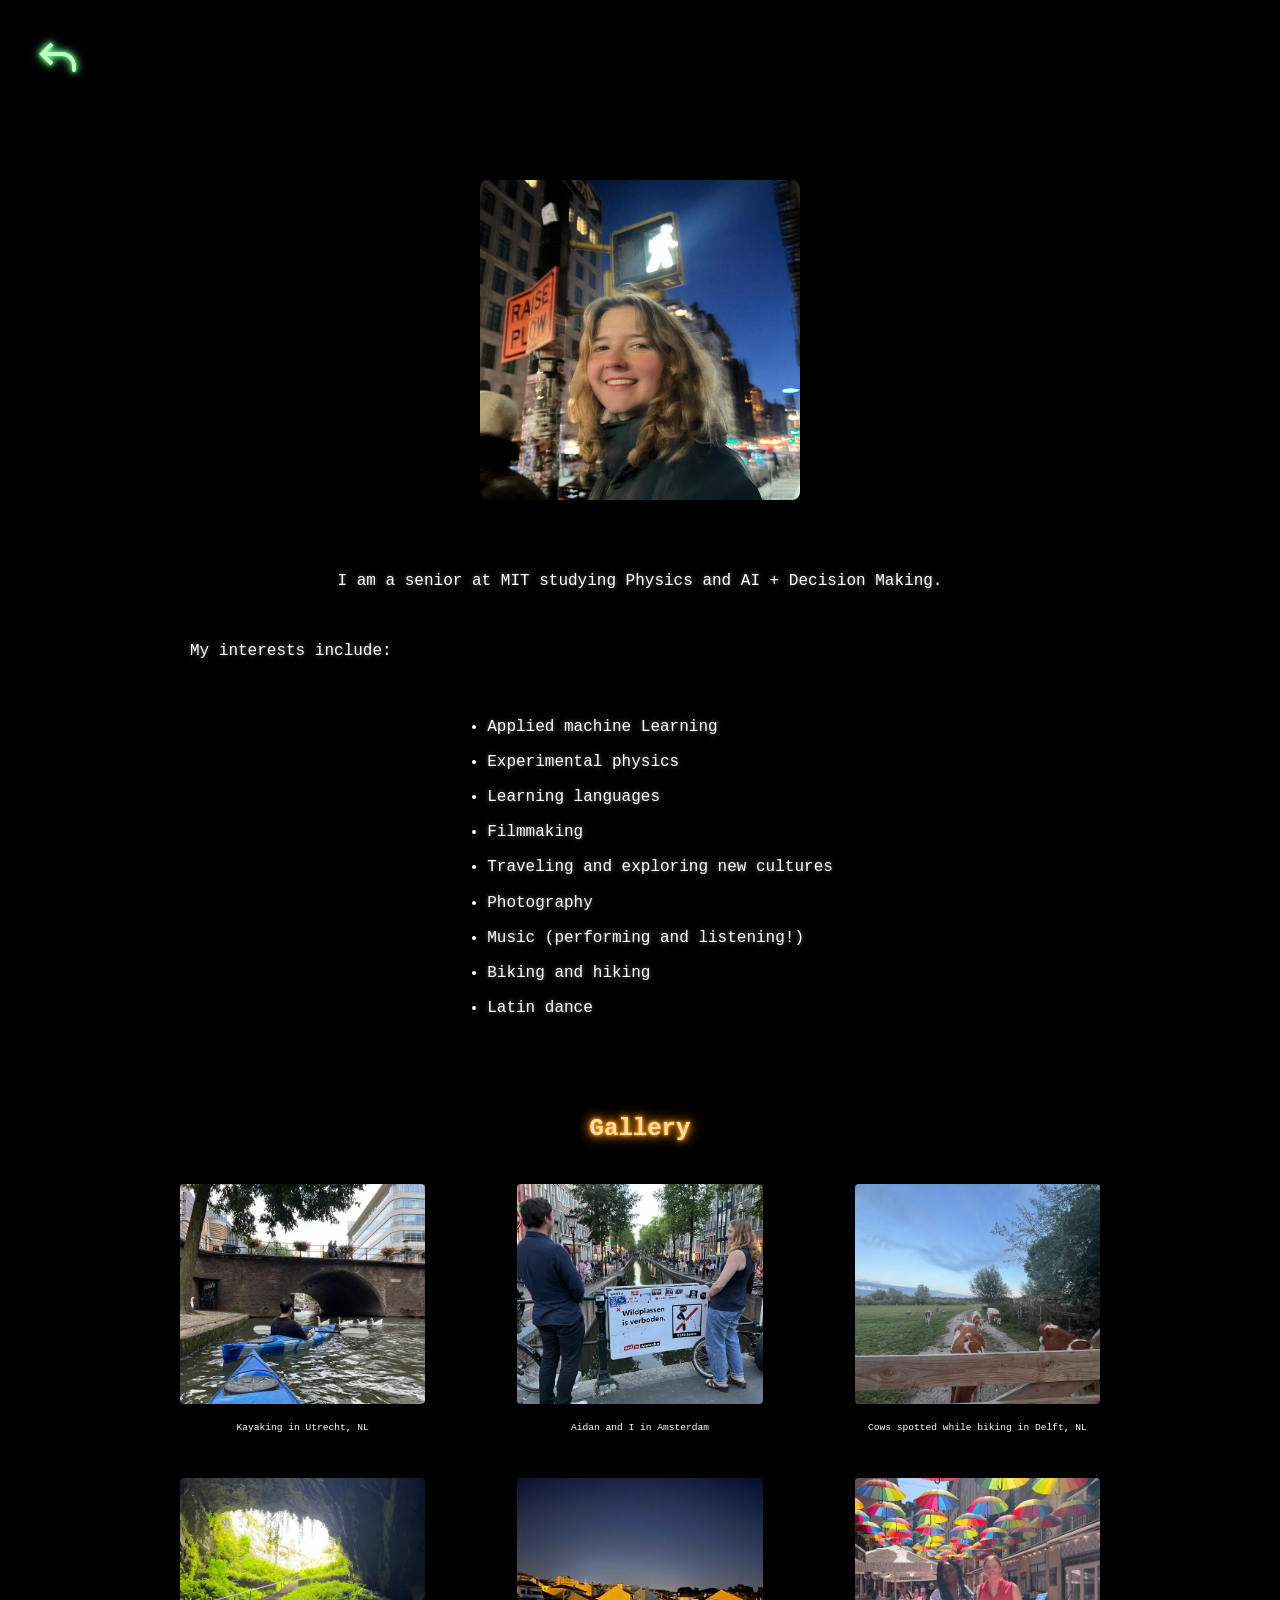
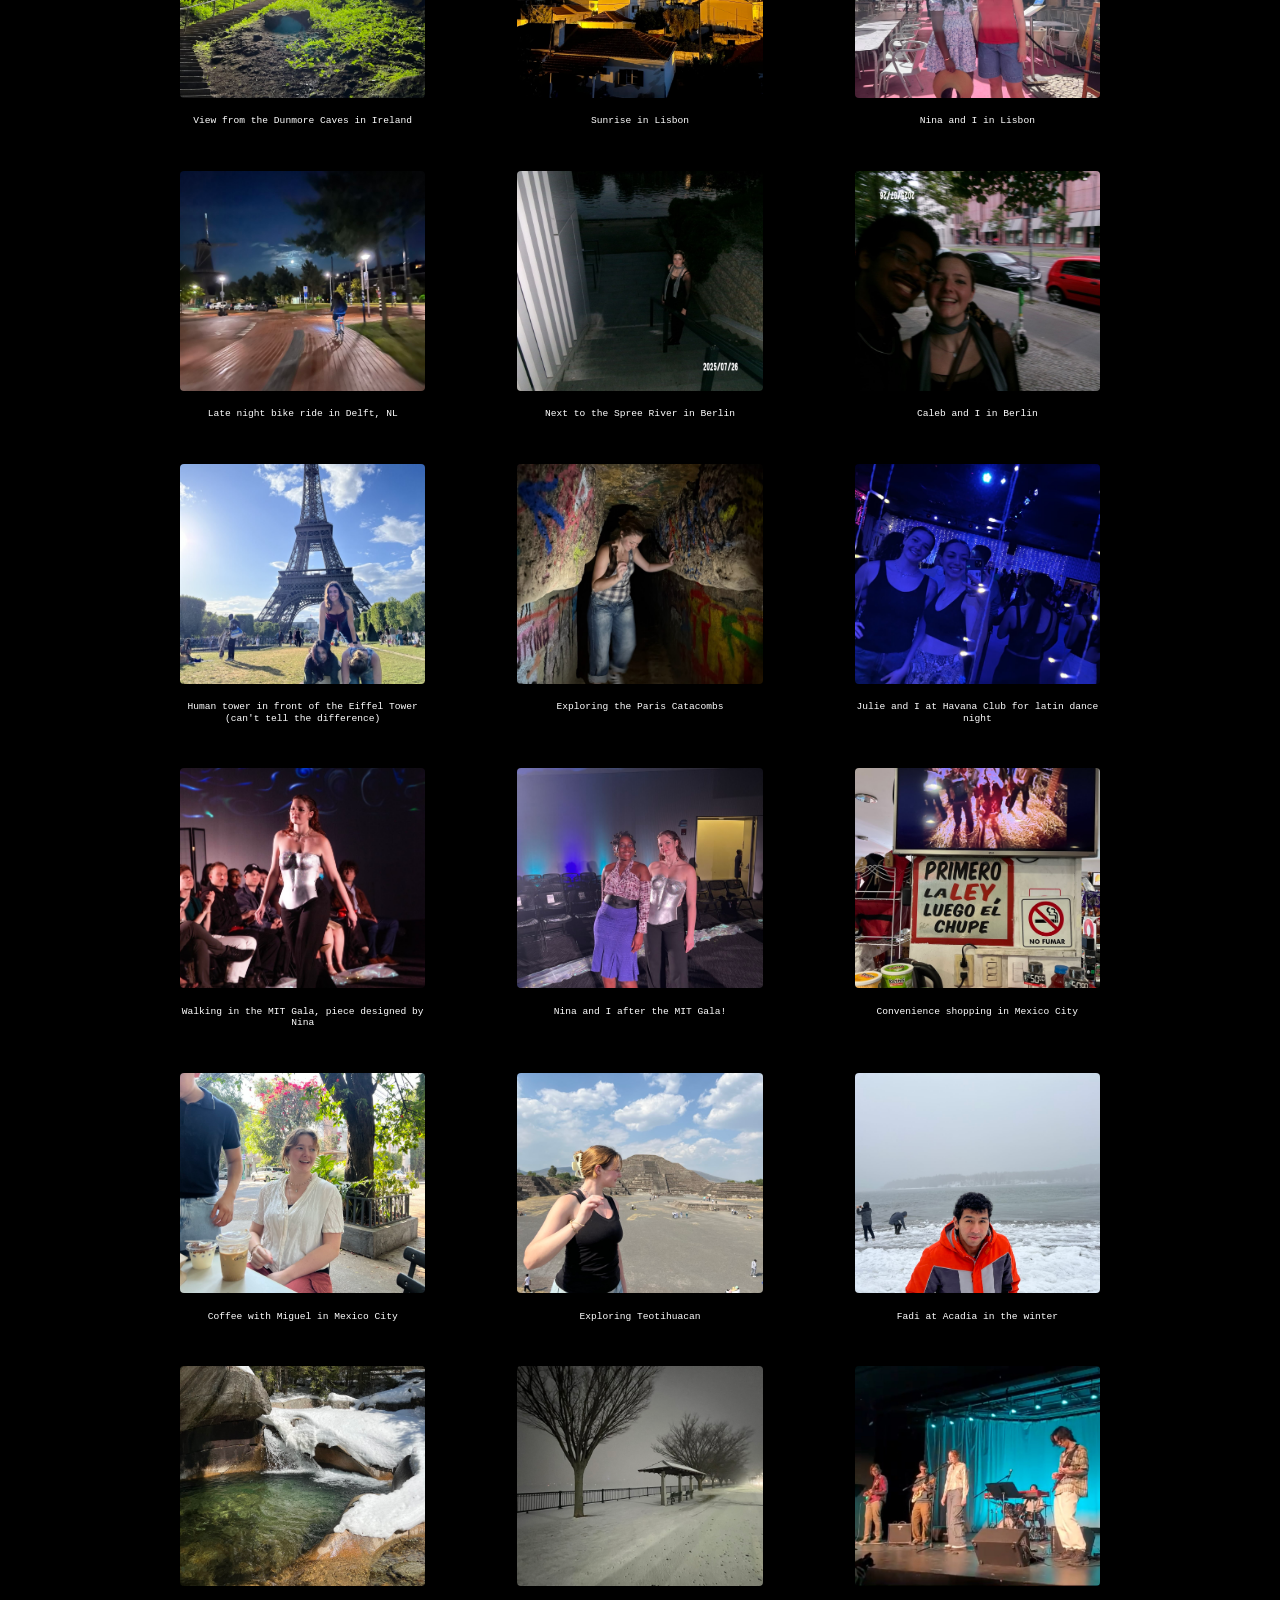
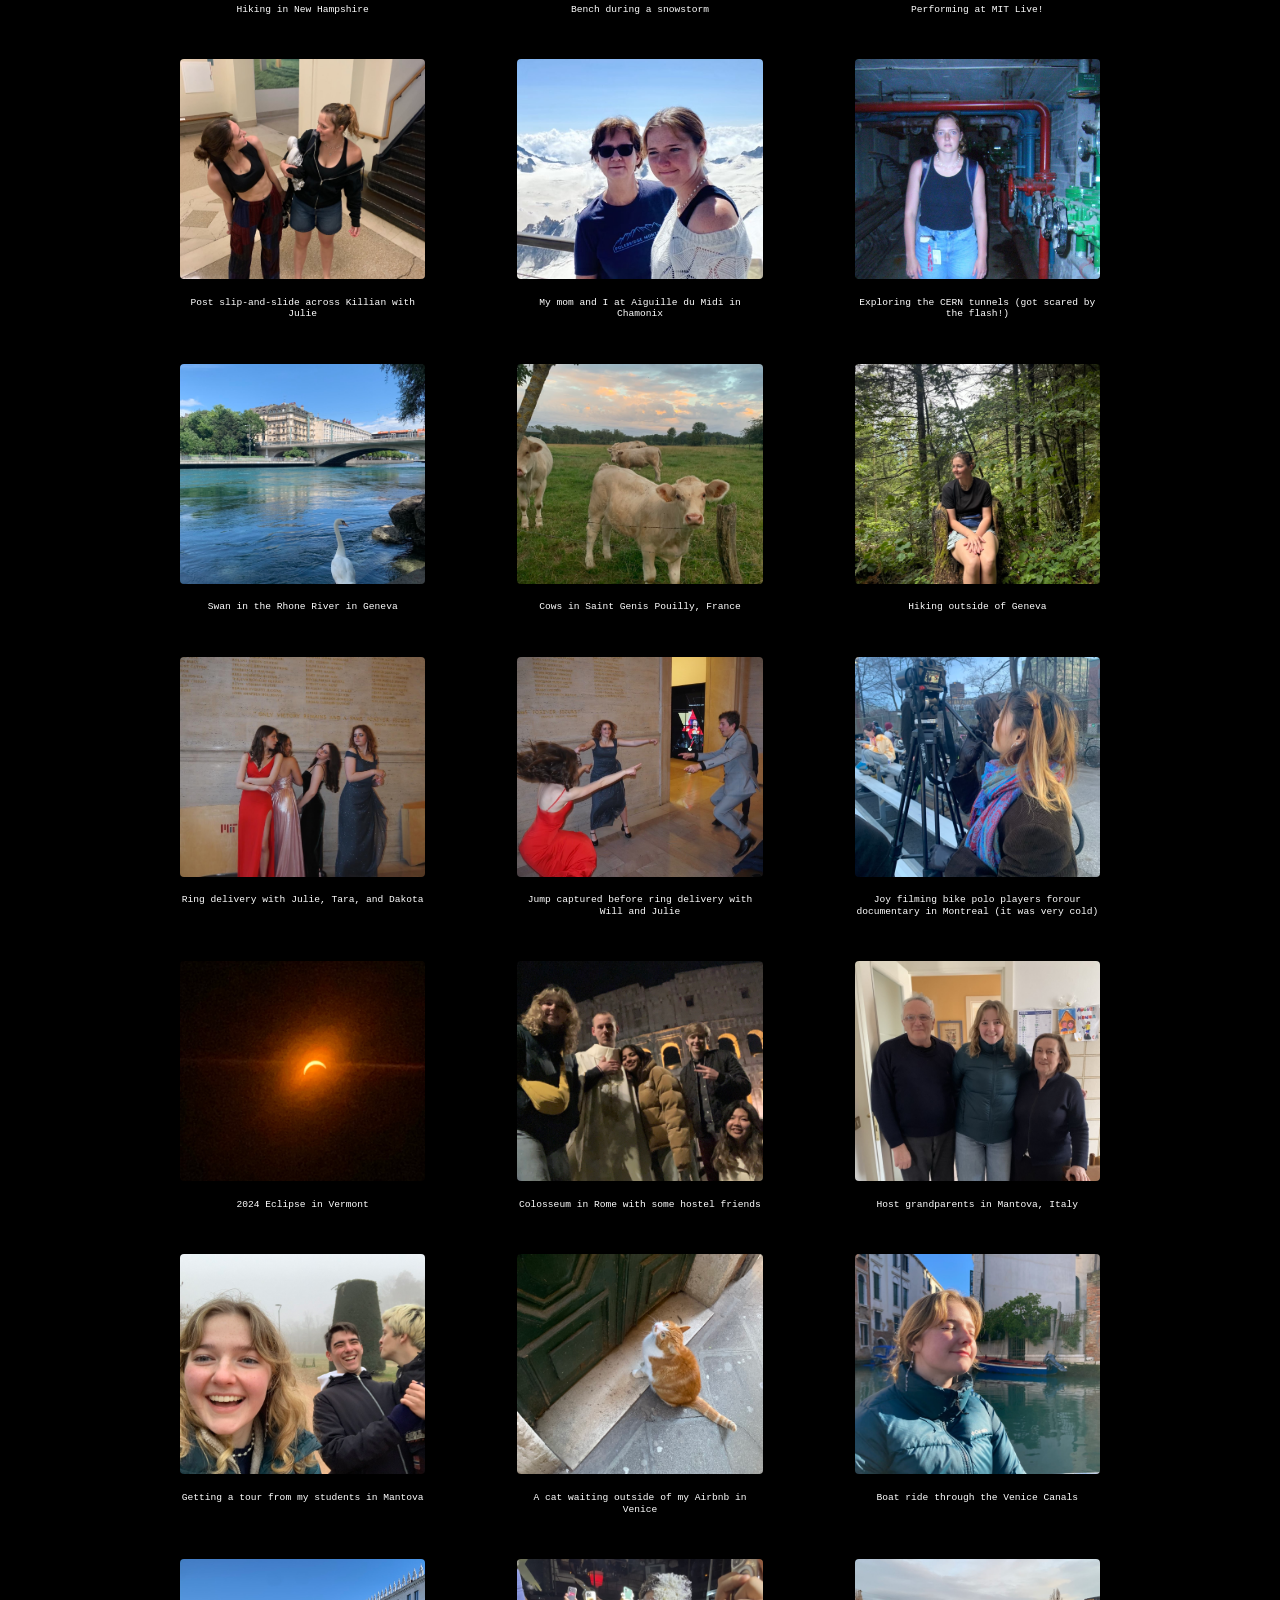
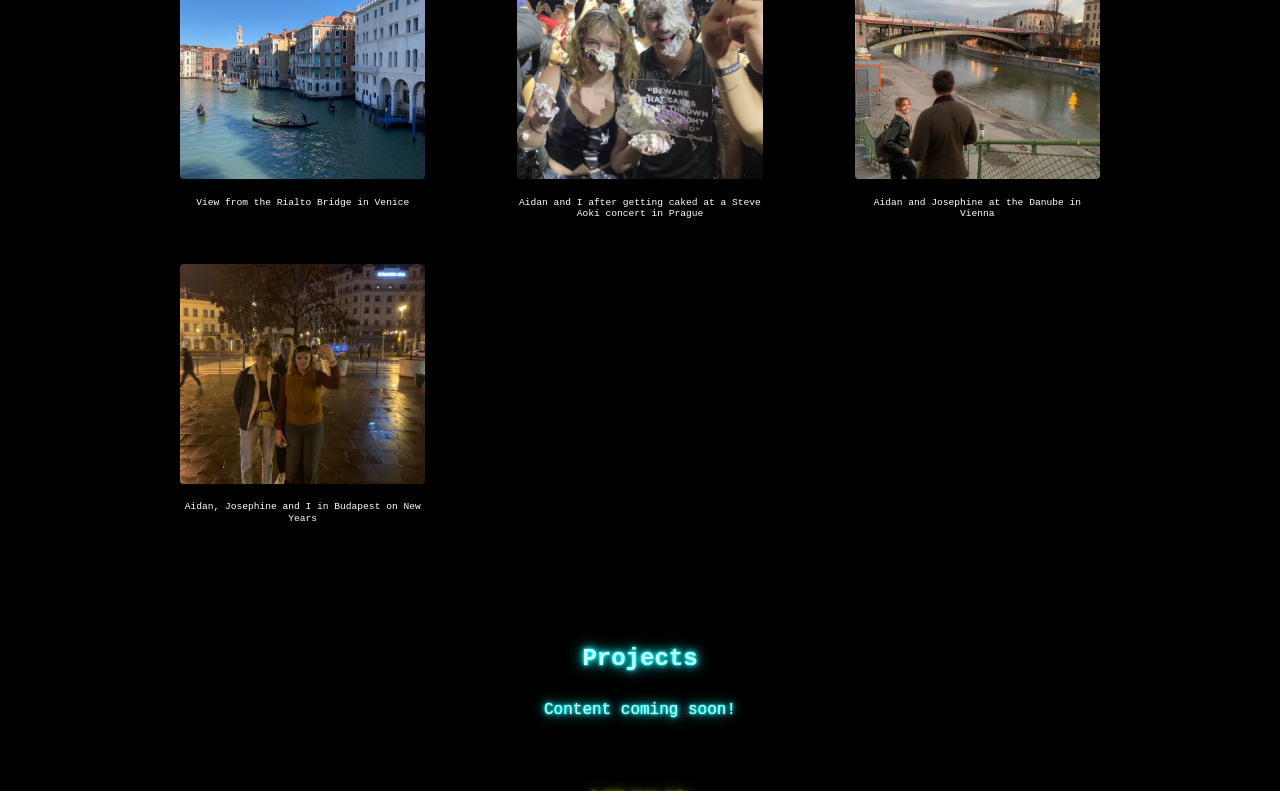
==== about.html @ 83276de2 "filled out pages" ====
<!DOCTYPE html>
<html lang="en">
<head>
  <meta charset="UTF-8" />
  <meta name="viewport" content="width=device-width, initial-scale=1.0" />
  <title>About - Fiona Daly</title>
  <link rel="stylesheet" href="style.css" />
</head>
<body class="neon-orange neon-flicker about-page" style="min-height: 100vh; margin: 0; padding: 0; overflow-x: hidden;">
  <a href="index.html" class="back-arrow" aria-label="Back to home">
    <img src="icons/backarrow.svg" alt="Back" class="contact-logo" />
  </a>
  <header style="padding-top: 20vh; display: flex; flex-direction: column; align-items: center; justify-content: center;">
    <div class="about-photo-slot" style="height: 320px; width: 320px; display: flex; align-items: center; justify-content: center;">
      <img src="images/main_photo/me_nyc.jpg" alt="Fiona Daly" style="width: 100%; height: 100%; object-fit: cover; aspect-ratio: 1 / 1; border-radius: 8px;"/>
    </div>

  </header>

  <section id="about" class="plain-white">
    <div style="display: flex; align-items: center; justify-content: center; gap: 1.5rem; margin: 0 auto; max-width: 900px;">
      <div style="flex: 1; text-align: center;">
        <p style="line-height: 2.2;">I am a senior at MIT studying Physics and AI + Decision Making. </p>
        <p style="line-height: 2.2; text-align: left; padding-top: 1.2em;">My interests include:</p>
        <ul style="list-style-type: disc; display: inline-block; text-align: left; margin: 1.5rem auto 0 auto; padding-left: 2.5em; line-height: 2.2;">
          <li>Applied machine Learning</li>
          <li>Experimental physics</li>
          <li>Learning languages</li>
          <li>Filmmaking</li>
          <li>Traveling and exploring new cultures</li>
          <li>Photography</li>
          <li>Music (performing and listening!)</li>
          <li>Biking and hiking</li>
          <li>Latin dance</li>
        </ul>
      </div>
    </div>
  </section>
  <!-- Example placeholder for gallery section -->
  <section id="gallery" class="neon-orange neon-flicker">
    <div style="text-align: center;">
      <h2>Gallery</h2>
      <div class="gallery-grid" style="margin: 0 auto 1rem auto; max-width: 1000px;">
        <figure>
          <img src="images/gallery/utrecht_kayak.jpg" alt="Kayaking in Utrecht, NL"/>
          <figcaption>Kayaking in Utrecht, NL</figcaption>
        </figure>
        <figure>
          <img src="images/gallery/aidan_amsterdam.jpg" alt="Aidan and I in Amsterdam"/>
          <figcaption>Aidan and I in Amsterdam</figcaption>
        </figure>
        <figure>
          <img src="images/gallery/delft_cows.jpg" alt="Cows spotted while biking in Delft, NL"/>
          <figcaption>Cows spotted while biking in Delft, NL</figcaption>
        </figure>
        <figure>
          <img src="images/gallery/dunmore_caves.jpg" alt="View from the Dunmore Caves in Ireland"/>
          <figcaption>View from the Dunmore Caves in Ireland</figcaption>
        </figure>
        <figure>
          <img src="images/gallery/lisbon_sunrise.jpg" alt="Sunrise in Lisbon"/>
          <figcaption>Sunrise in Lisbon</figcaption>
        </figure>
        <figure>
          <img src="images/gallery/nina_lisbon.jpg" alt="Nina and I in Lisbon"/>
          <figcaption>Nina and I in Lisbon</figcaption>
        </figure>
        <figure>
          <img src="images/gallery/max_biking.jpg" alt="Late night bike ride in Delft, NL"/>
          <figcaption>Late night bike ride in Delft, NL</figcaption>
        </figure>
        <figure>
          <img src="images/gallery/berlin_river.jpg" alt="Next to the Spree River in Berlin"/>
          <figcaption>Next to the Spree River in Berlin</figcaption>
        </figure>
        <figure>
          <img src="images/gallery/caleb_berlin.jpg" alt="Caleb and I in Berlin"/>
          <figcaption>Caleb and I in Berlin</figcaption>
        </figure>
        <figure>
          <img src="images/gallery/eiffel_tower.jpg" alt="Human tower in front of the Eiffel Tower (can't tell the difference)"/>
          <figcaption>Human tower in front of the Eiffel Tower (can't tell the difference)</figcaption>
        </figure>
        <figure>
          <img src="images/gallery/catacombs.jpg" alt="Exploring the Paris Catacombs"/>
          <figcaption>Exploring the Paris Catacombs</figcaption>
        </figure>
        <figure>
          <img src="images/gallery/havana_club.jpg" alt="Julie and I at Havana Club for latin dance night"/>
          <figcaption>Julie and I at Havana Club for latin dance night</figcaption>
        </figure>
        <figure>
          <img src="images/gallery/me_walking_mitgala.jpg" alt="Walking in the MIT Gala, piece designed by Nina"/>
          <figcaption>Walking in the MIT Gala, piece designed by Nina</figcaption>
        </figure>
        <figure>
          <img src="images/gallery/with_nina_mitgala.jpg" alt="Nina and I after the MIT Gala!"/>
          <figcaption>Nina and I after the MIT Gala!</figcaption>
        </figure>

        <figure>
          <img src="images/gallery/cdmx_store.jpg" alt="Convenience shopping in Mexico City"/>
          <figcaption>Convenience shopping in Mexico City</figcaption>
        </figure>
        <figure>
          <img src="images/gallery/cdmx_coffee.jpg" alt="Coffee with Miguel in Mexico City"/>
          <figcaption>Coffee with Miguel in Mexico City</figcaption>
        </figure>
        <figure>
          <img src="images/gallery/teotihuacan.jpg" alt="Exploring Teotihuacan"/>
          <figcaption>Exploring Teotihuacan</figcaption>
        </figure>
        <figure>
          <img src="images/gallery/fadi_maine.jpg" alt="Fadi at Acadia in the winter"/>
          <figcaption>Fadi at Acadia in the winter</figcaption>
        </figure>
        <figure>
          <img src="images/gallery/nh_hike.jpg" alt="Hiking in New Hampshire"/>
          <figcaption>Hiking in New Hampshire</figcaption>
        </figure>
        <figure>
          <img src="images/gallery/snowy_bench.jpg" alt="Bench during a snowstorm"/>
          <figcaption>Bench during a snowstorm</figcaption>
        </figure>
        <figure>
          <img src="images/gallery/mit_live.jpg" alt="Performing at MIT Live!"/>
          <figcaption>Performing at MIT Live!</figcaption>
        </figure>
        <figure>
          <img src="images/gallery/slip_slide_killian.jpg" alt="Post slip-and-slide across Killian with Julie"/>
          <figcaption>Post slip-and-slide across Killian with Julie</figcaption>
        </figure>
        <figure>
          <img src="images/gallery/aiguille_du_midi_chamonix.jpg" alt="My mom and I at Aiguille du Midi in Chamonix"/>
          <figcaption>My mom and I at Aiguille du Midi in Chamonix</figcaption>
        </figure>
        <figure>
          <img src="images/gallery/cern_tunnels.jpg" alt="Exploring the CERN tunnels"/>
          <figcaption>Exploring the CERN tunnels (got scared by the flash!)</figcaption>
        </figure>
        <figure>
          <img src="images/gallery/rhone_swan.jpg" alt="Swan in the Rhone River in Geneva"/>
          <figcaption>Swan in the Rhone River in Geneva</figcaption>
        </figure>
        <figure>
          <img src="images/gallery/sgp_cows.jpg" alt="Cows in Saint Genis Pouilly, France"/>
          <figcaption>Cows in Saint Genis Pouilly, France</figcaption>
        </figure>
        <figure>
          <img src="images/gallery/hike_geneva.jpg" alt="Hiking outside of Geneva"/>
          <figcaption>Hiking outside of Geneva</figcaption>
        </figure>
        <figure>
          <img src="images/gallery/ring_deliv_girls.jpg" alt="Ring delivery with Julie, Tara, and Dakota"/>
          <figcaption>Ring delivery with Julie, Tara, and Dakota</figcaption>
        </figure>
        <figure>
          <img src="images/gallery/ring_deliv_jump.jpg" alt="Jump captured before ring delivery with Will and Julie"/>
          <figcaption>Jump captured before ring delivery with Will and Julie</figcaption>
        </figure>
        <figure>
          <img src="images/gallery/joy_montreal.jpg" alt="Joy filming bike polo players forour documentary in Montreal (it was very cold)"/>
          <figcaption>Joy filming bike polo players forour documentary in Montreal (it was very cold)</figcaption>
        </figure>
        <figure>
          <img src="images/gallery/eclipse_vermont.jpg" alt="2024 Eclipse in Vermont"/>
          <figcaption>2024 Eclipse in Vermont</figcaption>
        </figure>
        <figure>
          <img src="images/gallery/colosseum.jpg" alt="Colosseum in Rome with some hostel friends"/>
          <figcaption>Colosseum in Rome with some hostel friends</figcaption>
        </figure>
        <figure>
          <img src="images/gallery/italy_host_gp.jpg" alt="Host grandparents in Mantova, Italy"/>
          <figcaption>Host grandparents in Mantova, Italy</figcaption>
        </figure>
        <figure>
          <img src="images/gallery/italy_students.jpg" alt="Getting a city tour from students in Mantova, Italy"/>
          <figcaption>Getting a tour from my students in Mantova</figcaption>
        </figure>
        <figure>
          <img src="images/gallery/cat_venice.jpg" alt="A cat waiting outside of my Airbnb in Venice"/>
          <figcaption>A cat waiting outside of my Airbnb in Venice</figcaption>
        </figure>
        <figure>
          <img src="images/gallery/venice_boat.jpg" alt="Boat ride through the Venice Canals"/>
          <figcaption>Boat ride through the Venice Canals</figcaption>
        </figure>
        <figure>
          <img src="images/gallery/venice_river.jpg" alt="View from the Rialto Bridge in Venice"/>
          <figcaption>View from the Rialto Bridge in Venice</figcaption>
        </figure>
        <figure>
          <img src="images/gallery/steve_aioki.jpg" alt="Aidan and I after getting caked at a Steve Aoki concert in Prague"/>
          <figcaption>Aidan and I after getting caked at a Steve Aoki concert in Prague</figcaption>
        </figure>
        <figure>
          <img src="images/gallery/vienna_river.jpg" alt="Aidan and Josephine at the Danube in Vienna"/>
          <figcaption>Aidan and Josephine at the Danube in Vienna</figcaption>
        </figure>
        <figure>
          <img src="images/gallery/budapest.jpg" alt="Aidan, Josephine and I in Budapest on New Years"/>
          <figcaption>Aidan, Josephine and I in Budapest on New Years</figcaption>
        </figure>
      </div>
    </div>
  </section>

  <!-- Example placeholder for projects section -->
  <section id="projects" class="neon-cyan neon-flicker">
    <div style="text-align: center;">
      <h2>Projects</h2>
      <p>Content coming soon!</p>
    </div>
  </section>

  <footer class="neon-yellow neon-flicker">
    <p>&copy; 2025 Fiona Daly</p>
  </footer>
</body>
</html>
---- style.css ----
@font-face {
  font-family: 'Press Start 2P';
  src: url('fonts/PressStart2P-Regular.ttf') format('truetype');
  font-weight: normal;
  font-style: normal;
}

body {
  font-family: 'Press Start 2P', monospace;
  line-height: 1.6;
  margin: 20%;
  padding: 0;
  background: #000000;
  color: #333;
}

/* Prevent scrolling above initial view on about page */
body.about-page {
  overflow-y: auto;
  scroll-behavior: smooth;
}

body.about-page::-webkit-scrollbar {
  width: 8px;
}

body.about-page::-webkit-scrollbar-track {
  background: #000;
}

body.about-page::-webkit-scrollbar-thumb {
  background: #0ff;
  border-radius: 4px;
}

/* Base neon effect, default cyan */
.neon {
  font-family: 'Press Start 2P', monospace;
  color: #0ff;
  text-shadow:
    0 0 1px #0ff,
    0 0 2px #0ff,
    0 0 4px #0ff,
    0 0 8px #0ff,
    0 0 16px #0ff;
}

/* Neon color variants */
.neon-cyan {
  font-family: 'Press Start 2P', monospace;
  color: rgb(208, 249, 249);
  text-shadow:
    0 0 1px #0ff,
    0 0 2px #0ff,
    0 0 4px #0ff,
    0 0 8px #0ff,
    0 0 16px #0ff;
}

.neon-pink {
  font-family: 'Press Start 2P', monospace;
  color: #f9caf3;
  text-shadow:
    0 0 1px #ff00de,
    0 0 2px #ff00de,
    0 0 4px #ff00de,
    0 0 8px #ff00de,
    0 0 16px #ff00de;
}

.neon-green {
  font-family: 'Press Start 2P', monospace;
  color: #ddf5d9;
  text-shadow:
    0 0 1px #39ff14,
    0 0 2px #39ff14,
    0 0 4px #39ff14,
    0 0 8px #39ff14,
    0 0 16px #39ff14;
}

.neon-yellow {
  font-family: 'Press Start 2P', monospace;
  color: #f8f6b9;
  text-shadow:
    0 0 1px #fff700,
    0 0 2px #fff700,
    0 0 4px #fff700,
    0 0 8px #fff700,
    0 0 16px #fff700;
}

.neon-orange {
  font-family: 'Press Start 2P', monospace;
  color: #fbddb0;
  text-shadow:
    0 0 1px #ff9900,
    0 0 2px #ff9900,
    0 0 4px #ff9900,
    0 0 8px #ff9900,
    0 0 16px #ff9900;
}

/* Flicker keyframes for cyan (default) */
@keyframes flicker-cyan {
  0%, 19%, 21%, 23%, 25%, 54%, 56%, 100% {
    text-shadow: 0 0 1px #0ff, 0 0 2px #0ff, 0 0 4px #0ff, 0 0 8px #0ff, 0 0 16px #0ff;
  }
  20%, 24%, 55% {
    text-shadow: none;
  }
}

/* Flicker keyframes for pink */
@keyframes flicker-pink {
  0%, 19%, 21%, 23%, 25%, 54%, 56%, 100% {
    text-shadow: 0 0 1px #ff00de, 0 0 2px #ff00de, 0 0 4px #ff00de, 0 0 8px #ff00de, 0 0 16px #ff00de;
  }
  20%, 24%, 55% {
    text-shadow: none;
  }
}

/* Flicker keyframes for green */
@keyframes flicker-green {
  0%, 19%, 21%, 23%, 25%, 54%, 56%, 100% {
    text-shadow: 0 0 1px #39ff14, 0 0 2px #39ff14, 0 0 4px #39ff14, 0 0 8px #39ff14, 0 0 16px #39ff14;
  }
  20%, 24%, 55% {
    text-shadow: none;
  }
}

/* Flicker keyframes for yellow */
@keyframes flicker-yellow {
  0%, 19%, 21%, 23%, 25%, 54%, 56%, 100% {
    text-shadow: 0 0 1px #fff700, 0 0 2px #fff700, 0 0 4px #fff700, 0 0 8px #fff700, 0 0 16px #fff700;
  }
  20%, 24%, 55% {
    text-shadow: none;
  }
}

/* Flicker keyframes for orange */
@keyframes flicker-orange {
  0%, 19%, 21%, 23%, 25%, 54%, 56%, 100% {
    text-shadow: 0 0 1px #ff9900, 0 0 2px #ff9900, 0 0 4px #ff9900, 0 0 8px #ff9900, 0 0 16px #ff9900;
  }
  20%, 24%, 55% {
    text-shadow: none;
  }
}

/* Neon flicker effect for all neon color variants */
.neon-flicker {
  /* This will be overridden by more specific selectors below if present */
  animation: flicker-cyan 10s infinite;
}
.neon-cyan.neon-flicker {
  animation: flicker-cyan 10s infinite;
}
.neon-pink.neon-flicker {
  animation: flicker-pink 15s infinite;
}
.neon-green.neon-flicker {
  animation: flicker-green 9s infinite;
}
.neon-yellow.neon-flicker {
  animation: flicker-yellow 16s infinite;
}
.neon-orange.neon-flicker {
  animation: flicker-orange 10s infinite;
}

header {
  font-family: 'Press Start 2P', cursive;
  background: #000000;
  /* color: rgba(3, 241, 253, 0.989); */
  padding: 1rem;
  text-align: center;
}

header nav a {
  font-family: 'Press Start 2P', cursive;
  /* color: #ff9900; */
  margin: 0 10px;
  text-decoration: none;
}

section {
  font-family: 'Press Start 2P', cursive;
  padding: 2rem;
}

footer {
  font-family: 'Press Start 2P', cursive;
  background: black;
  padding: 1rem;
  text-align: center;
}

/* Icon styling */
.icon {
  width: 20px;
  height: 20px;
  margin-right: 8px;
  vertical-align: middle;
  filter: drop-shadow(0 0 2px currentColor);
}

.icon-large {
  width: 32px;
  height: 32px;
  margin-right: 12px;
}

/* Navigation with icons */
nav a {
  display: inline-flex;
  align-items: center;
  transition: all 0.3s ease;
}

nav a:hover {
  transform: scale(1.1);
}

/* Contact section icons */
.contact-item {
  display: flex;
  align-items: center;
  margin-bottom: 1rem;
}

.contact-item .icon {
  margin-right: 12px;
}

/* Reduce spacing above the contact icons */
#contact {
  padding-top: 0.5rem;
}

/* Contact logos layout */
.contact-logos {
  display: flex;
  justify-content: center;
  align-items: center;
  gap: 1rem;
  padding: 0.5rem;
}


.contact-logo-link {
  display: inline-block;
  text-decoration: none;
  transition: all 0.3s ease;
}
/*/ Set a variable for the contact logo haze color */
:root {
  --contact-logo-haze: #67fe94;
}

.contact-logo {
  width: 64px;
  height: 64px;
  transition: all 0.3s ease;
  /* Directly colorize black icons to neon-orange (#fbddb0) and add subtle haze */
  filter: brightness(0) saturate(100%) invert(89%) sepia(12%) saturate(750%) hue-rotate(67deg) brightness(102%) contrast(101%) drop-shadow(0 0 2px #67fe94) drop-shadow(0 0 4px #67fe94);
  /* The above filter uses invert/sepia/saturate to approximate #fbddb0 without hue-rotate */
  image-rendering: pixelated;
  image-rendering: -moz-crisp-edges;
  image-rendering: crisp-edges;
  animation: flicker-orange 10s infinite;
}

/* Alternative approach using background-color and mask */
.contact-logo-alt {
  width: 64px;
  height: 64px;
  background-color: var(--contact-logo-color);
  mask: url('icons/mail.svg') no-repeat center;
  -webkit-mask: url('icons/mail.svg') no-repeat center;
  mask-size: contain;
  -webkit-mask-size: contain;
  animation: flicker-orange 10s infinite;
}

.contact-logo-link:hover .contact-logo {
  transform: scale(1.1);
  filter: brightness(0) saturate(100%) invert(89%) sepia(15%) saturate(1234%) hue-rotate(67deg) brightness(101%) contrast(101%) drop-shadow(0 0 3px #67fe94) drop-shadow(0 0 6px #67fe94);
}

/* Back arrow positioning */
.back-arrow {
  position: fixed;
  top: 34px;
  left: 34px;
  z-index: 1000;
}

.back-arrow .contact-logo {
  width: 48px;
  height: 48px;
}

/* Footer text styling */
footer p {
  font-size: 0.6rem;
  margin: 0;
}

/* JavaScript will handle the image switching on hover */

/* Hero record icon */
.record-hero {
  display: block;
  width: 180px;
  height: 180px;
  margin: 1rem auto 0 auto;
  filter: brightness(0) saturate(100%) invert(89%) sepia(12%) saturate(750%) hue-rotate(67deg) brightness(102%) contrast(101%) drop-shadow(0 0 2px #ff9900) drop-shadow(0 0 4px #ff9900);
  image-rendering: pixelated;
  image-rendering: -moz-crisp-edges;
  image-rendering: crisp-edges;
  animation: flicker-orange 10s infinite;
  /* Mask image for compatibility: add standard and -webkit- */
  mask-image: url('icons/record.svg');
  mask-repeat: no-repeat;
  mask-size: cover;
  -webkit-mask-image: url('icons/record.svg');
  -webkit-mask-repeat: no-repeat;
  -webkit-mask-size: cover;
}

/* Gallery grid */
.gallery-grid {
  display: grid;
  grid-template-columns: repeat(3, 1fr);
  gap: 12px;
  align-items: start;
}

.gallery-grid img {
  width: 100%;
  height: 220px;
  object-fit: cover;
  border-radius: 4px;
}

.gallery-grid figcaption {
  font-family: 'Press Start 2P', monospace;
  font-size: 0.6rem;
  color: white;
  text-align: center;
  margin-top: 0.5rem;
  line-height: 1.2;
  text-shadow: none;
  animation: none;
}

/* Spotify playlist styling */
.playlist-container {
  padding: 1rem;
}

.playlist-item {
  background: rgba(0, 0, 0, 0.3);
  border: none;
  border-radius: 12px;
  padding: 1rem;
  backdrop-filter: blur(10px);
  transition: all 0.3s ease;
}

.playlist-item h3 {
  color: white;
  text-shadow: none;
  margin-bottom: 1rem;
}

/* Custom styling for Spotify iframes */
.playlist-item iframe {
  border: none;
  box-shadow: none;
}

/* COLOR SCHEME OPTIONS - Choose one by adding the class to the playlist-item divs */

/* Option 1: Neon Cyan Theme */
.playlist-item.cyan-theme {
  background: rgba(0, 255, 255, 0.1);
  border: 1px solid rgba(0, 255, 255, 0.3);
}

.playlist-item.cyan-theme h3 {
  color: #0ff;
  text-shadow: 0 0 5px #0ff;
}

/* Option 2: Neon Pink Theme */
.playlist-item.pink-theme {
  background: rgba(255, 0, 222, 0.1);
  border: 1px solid rgba(255, 0, 222, 0.3);
}

.playlist-item.pink-theme h3 {
  color: #ff00de;
  text-shadow: 0 0 5px #ff00de;
}

/* Option 3: Neon Green Theme */
.playlist-item.green-theme {
  background: rgba(57, 255, 20, 0.1);
  border: 1px solid rgba(57, 255, 20, 0.3);
}

.playlist-item.green-theme h3 {
  color: #39ff14;
  text-shadow: 0 0 5px #39ff14;
}

/* Option 4: Neon Orange Theme */
.playlist-item.orange-theme {
  background: rgba(255, 153, 0, 0.1);
  border: 1px solid rgba(255, 153, 0, 0.3);
}

.playlist-item.orange-theme h3 {
  color: #ff9900;
  text-shadow: 0 0 5px #ff9900;
}

/* Option 5: Neon Yellow Theme */
.playlist-item.yellow-theme {
  background: rgba(255, 247, 0, 0.1);
  border: 1px solid rgba(255, 247, 0, 0.3);
}

.playlist-item.yellow-theme h3 {
  color: #fff700;
  text-shadow: 0 0 5px #fff700;
}

/* Option 6: Purple Theme */
.playlist-item.purple-theme {
  background: rgba(138, 43, 226, 0.1);
  border: 1px solid rgba(138, 43, 226, 0.3);
}

.playlist-item.purple-theme h3 {
  color: #8a2be2;
  text-shadow: 0 0 5px #8a2be2;
}

/* Option 7: Red Theme */
.playlist-item.red-theme {
  background: rgba(255, 0, 0, 0.1);
  border: 1px solid rgba(255, 0, 0, 0.3);
}

.playlist-item.red-theme h3 {
  color: #ff0000;
  text-shadow: 0 0 5px #ff0000;
}

/* Plain white text class with subtle neon glow */
.plain-white {
  font-family: 'Press Start 2P', monospace;
  color: white;
  text-shadow: 0 0 5px rgba(255, 255, 255, 0.3), 0 0 4px rgba(255, 255, 255, 0.2);
  animation: none;
}

/* Responsive grid for playlists */
@media (max-width: 768px) {
  .playlist-container {
    grid-template-columns: 1fr;
    gap: 2rem;
  }
}

@media (min-width: 769px) and (max-width: 1024px) {
  .playlist-container {
    grid-template-columns: repeat(2, 1fr);
    gap: 2.5rem;
  }
}
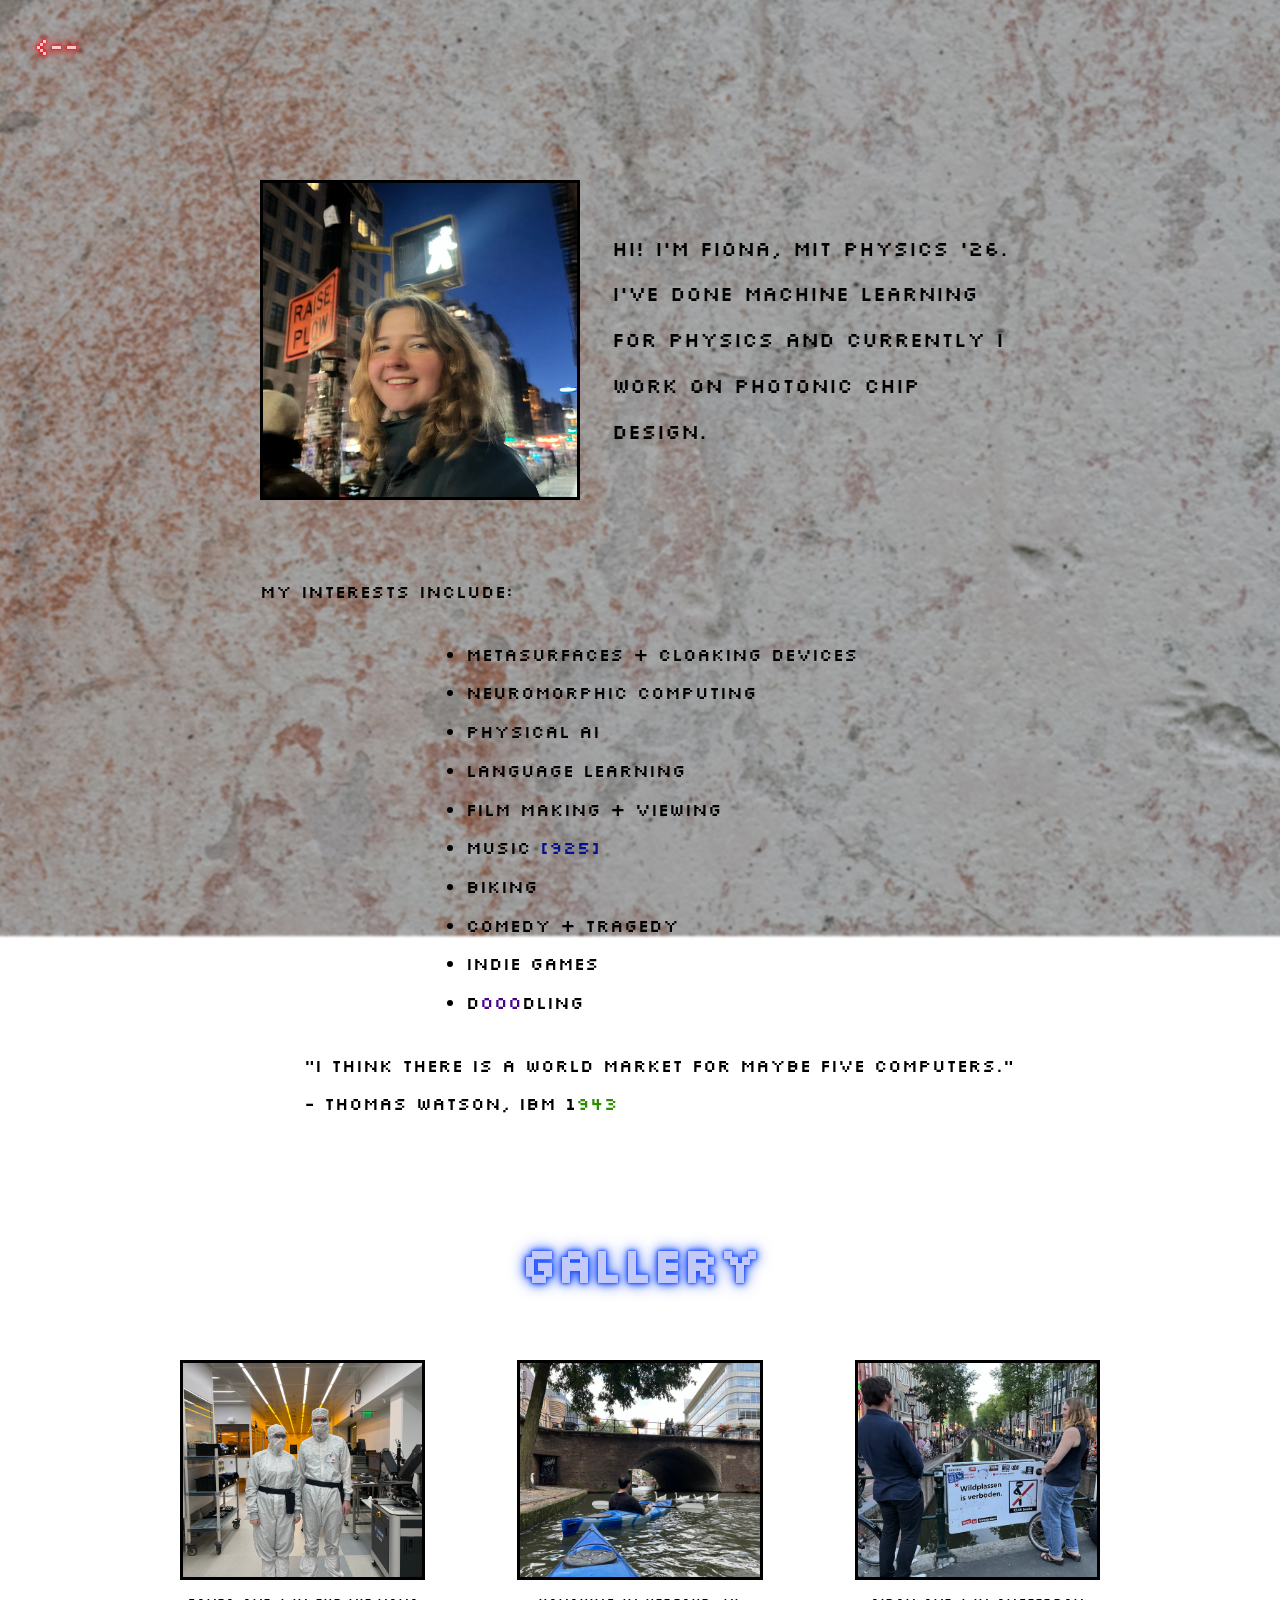
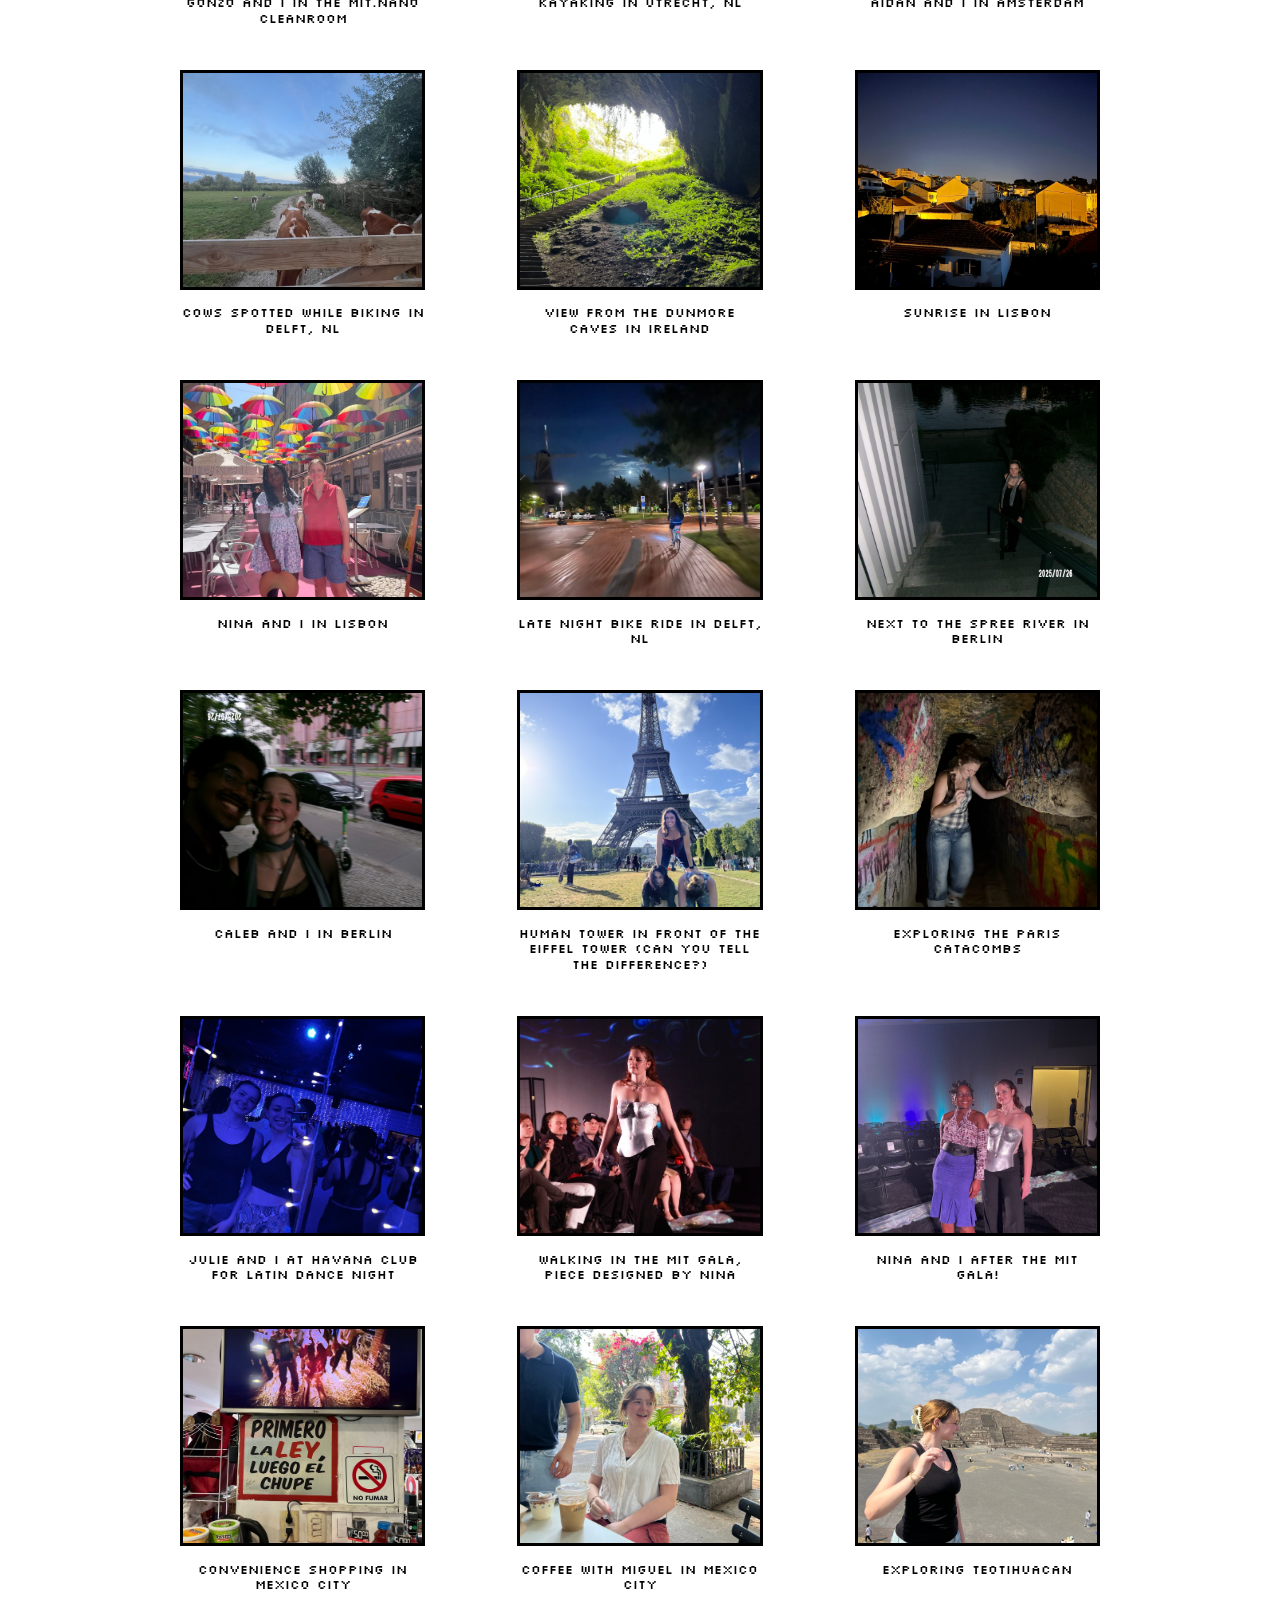
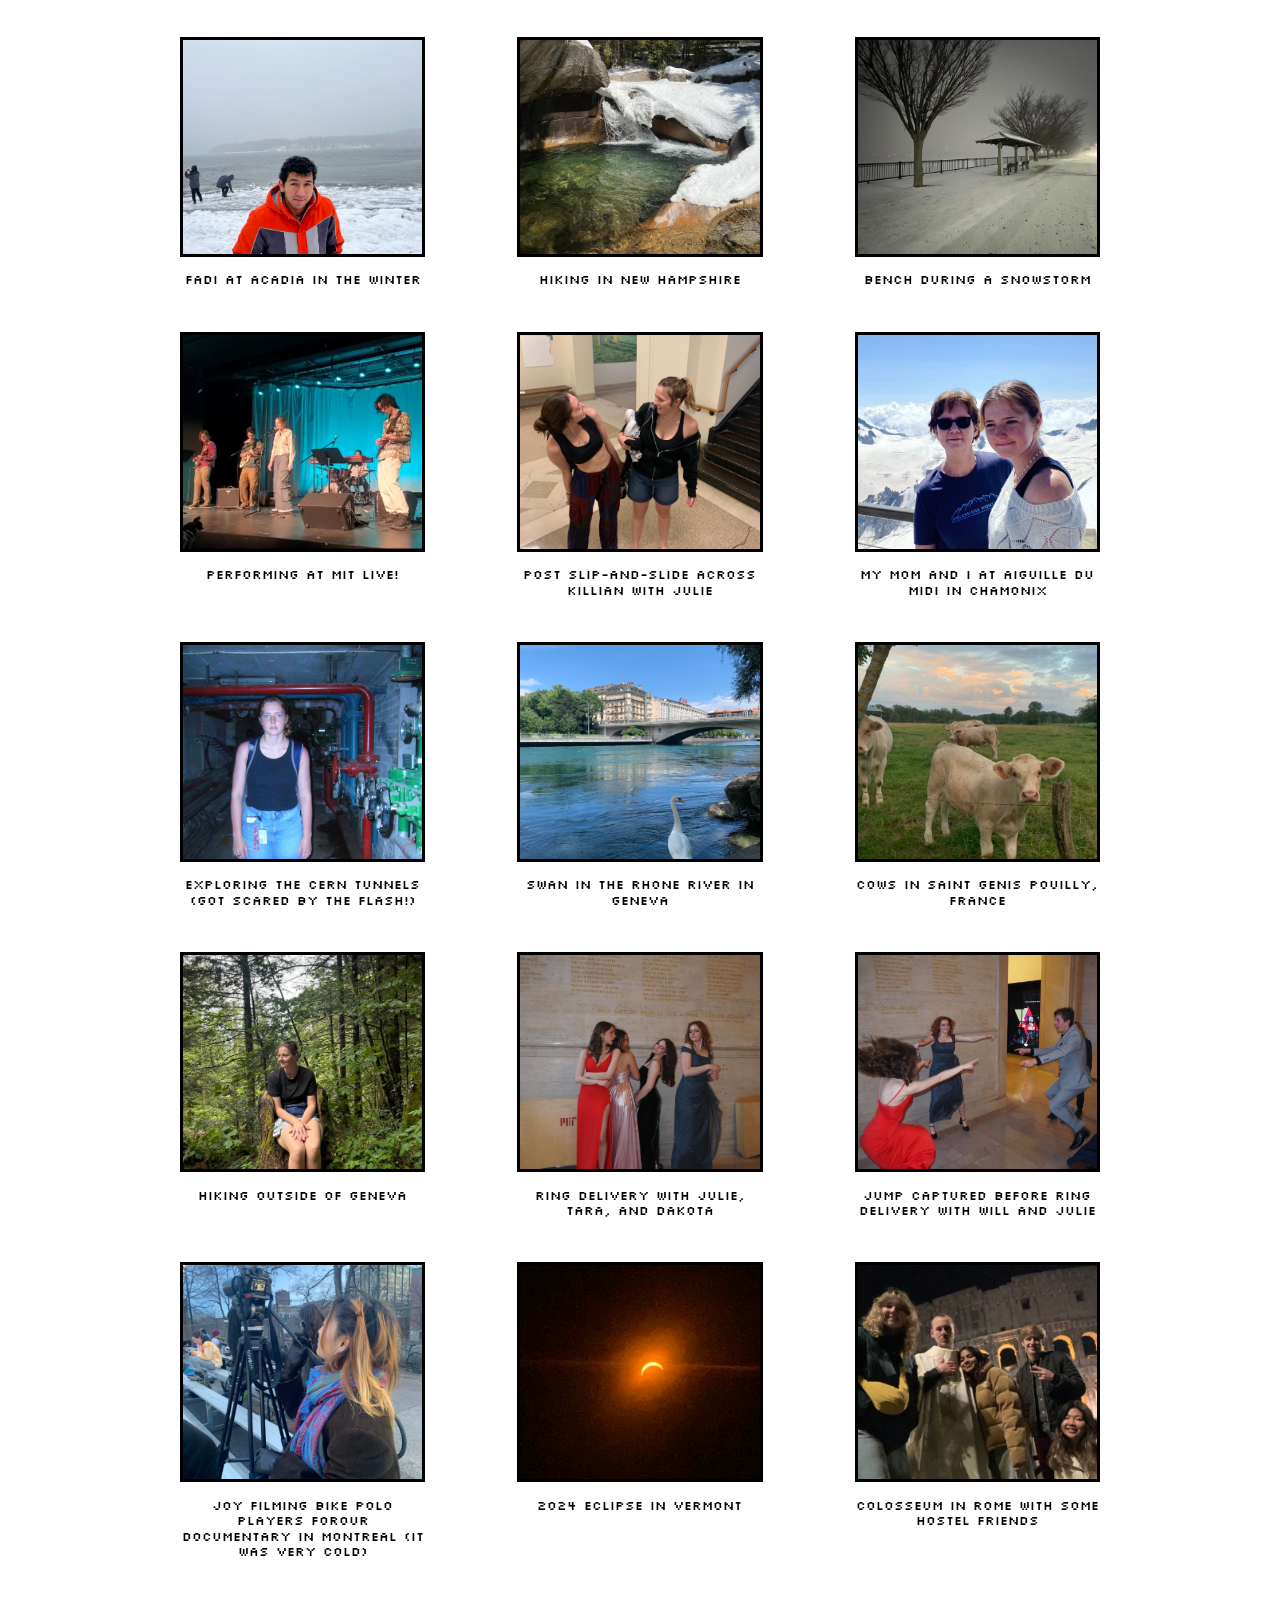
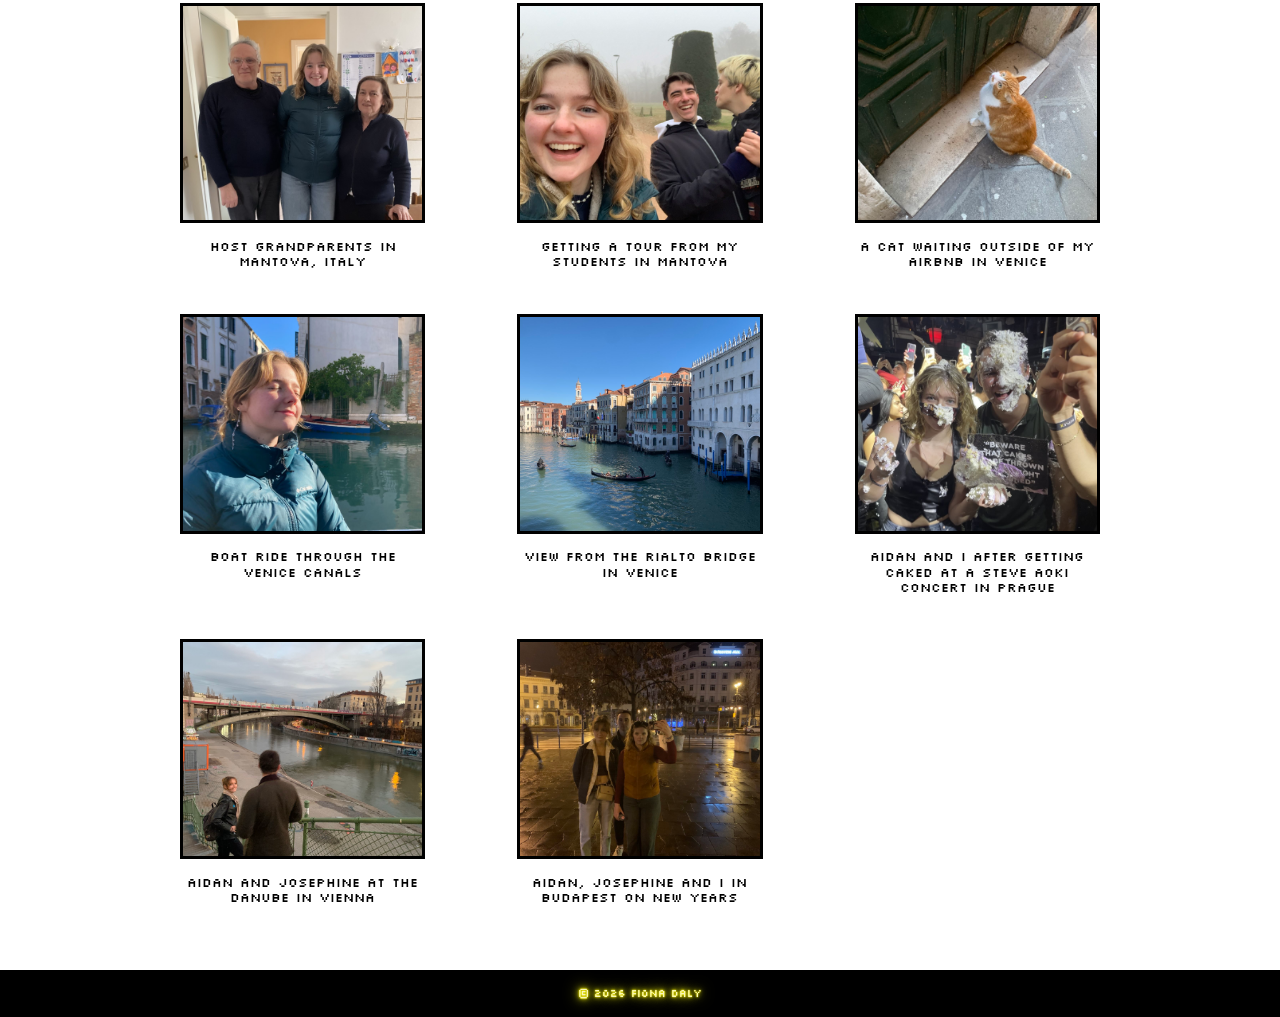
==== commit a732cd3f: "Rebuild the site around the phone booth" ====
--- a/about.html
+++ b/about.html
@@ -3,44 +3,51 @@
 <head>
   <meta charset="UTF-8" />
   <meta name="viewport" content="width=device-width, initial-scale=1.0" />
+  <link rel="icon" href="icons/tinyphone.jpg" type="image/jpeg" />
   <title>About - Fiona Daly</title>
   <link rel="stylesheet" href="style.css" />
 </head>
-<body class="neon-orange neon-flicker about-page" style="min-height: 100vh; margin: 0; padding: 0; overflow-x: hidden;">
-  <a href="index.html" class="back-arrow" aria-label="Back to home">
-    <img src="icons/backarrow.svg" alt="Back" class="contact-logo" />
-  </a>
-  <header style="padding-top: 20vh; display: flex; flex-direction: column; align-items: center; justify-content: center;">
-    <div class="about-photo-slot" style="height: 320px; width: 320px; display: flex; align-items: center; justify-content: center;">
-      <img src="images/main_photo/me_nyc.jpg" alt="Fiona Daly" style="width: 100%; height: 100%; object-fit: cover; aspect-ratio: 1 / 1; border-radius: 8px;"/>
+<body class="neon-orange neon-flicker inner-page about-page">
+  <a href="index.html" class="back-arrow" aria-label="Back to home">&lt;--</a>
+  <header class="page-header">
+    <div class="about-intro">
+      <div class="about-photo-slot">
+        <img src="images/main_photo/me_nyc.jpg" alt="Fiona Daly" class="about-photo" />
+      </div>
+      <p class="about-intro-text">Hi! I'm Fiona, MIT Physics '26.<br>I've done machine learning for physics and currently I work on photonic chip design.</p>
     </div>
-
   </header>
 
   <section id="about" class="plain-white">
-    <div style="display: flex; align-items: center; justify-content: center; gap: 1.5rem; margin: 0 auto; max-width: 900px;">
-      <div style="flex: 1; text-align: center;">
-        <p style="line-height: 2.2;">I am a senior at MIT studying Physics and AI + Decision Making. </p>
-        <p style="line-height: 2.2; text-align: left; padding-top: 1.2em;">My interests include:</p>
-        <ul style="list-style-type: disc; display: inline-block; text-align: left; margin: 1.5rem auto 0 auto; padding-left: 2.5em; line-height: 2.2;">
-          <li>Applied machine Learning</li>
-          <li>Experimental physics</li>
-          <li>Learning languages</li>
-          <li>Filmmaking</li>
-          <li>Traveling and exploring new cultures</li>
-          <li>Photography</li>
-          <li>Music (performing and listening!)</li>
-          <li>Biking and hiking</li>
-          <li>Latin dance</li>
+    <div class="about-content">
+      <div class="about-bio">
+        <p class="interests-label">My interests include:</p>
+        <ul class="interests-list">
+          <li>Metasurfaces + Cloaking Devices</li>
+          <li>Neuromorphic Computing</li>
+          <li>Physical AI</li>
+          <li>Language Learning</li>
+          <li>Film making + viewing</li>
+          <li>Music <span style="color: rgb(5, 16, 142);">[925]</span></li>
+          <li>Biking</li>
+          <li>Comedy + Tragedy</li>
+          <li>Indie Games</li>
+          <li>D<span style="color: rgb(73, 0, 142);">000</span>dling</li>
         </ul>
+        <p class="interests-list">"I think there is a world market for maybe five computers." - Thomas Watson, IBM 1<span style="color: rgb(47, 142, 0);">943</span></p>
+  
       </div>
     </div>
   </section>
-  <!-- Example placeholder for gallery section -->
-  <section id="gallery" class="neon-orange neon-flicker">
-    <div style="text-align: center;">
+
+  <section id="gallery" class="neon-cyan neon-flicker">
+    <div class="section-centered">
       <h2>Gallery</h2>
-      <div class="gallery-grid" style="margin: 0 auto 1rem auto; max-width: 1000px;">
+      <div class="gallery-grid">
+        <figure>
+          <img src="images/gallery/gonzo_cleanroom.jpg" alt="Gonzo and I in the MIT.nano cleanroom"/>
+          <figcaption>Gonzo and I in the MIT.nano cleanroom</figcaption>
+        </figure>
         <figure>
           <img src="images/gallery/utrecht_kayak.jpg" alt="Kayaking in Utrecht, NL"/>
           <figcaption>Kayaking in Utrecht, NL</figcaption>
@@ -79,7 +86,7 @@
         </figure>
         <figure>
           <img src="images/gallery/eiffel_tower.jpg" alt="Human tower in front of the Eiffel Tower (can't tell the difference)"/>
-          <figcaption>Human tower in front of the Eiffel Tower (can't tell the difference)</figcaption>
+          <figcaption>Human tower in front of the Eiffel Tower (can you tell the difference?)</figcaption>
         </figure>
         <figure>
           <img src="images/gallery/catacombs.jpg" alt="Exploring the Paris Catacombs"/>
@@ -97,7 +104,6 @@
           <img src="images/gallery/with_nina_mitgala.jpg" alt="Nina and I after the MIT Gala!"/>
           <figcaption>Nina and I after the MIT Gala!</figcaption>
         </figure>
-
         <figure>
           <img src="images/gallery/cdmx_store.jpg" alt="Convenience shopping in Mexico City"/>
           <figcaption>Convenience shopping in Mexico City</figcaption>
@@ -206,17 +212,9 @@
     </div>
   </section>
 
-  <!-- Example placeholder for projects section -->
-  <section id="projects" class="neon-cyan neon-flicker">
-    <div style="text-align: center;">
-      <h2>Projects</h2>
-      <p>Content coming soon!</p>
-    </div>
-  </section>
 
   <footer class="neon-yellow neon-flicker">
-    <p>&copy; 2025 Fiona Daly</p>
+    <p>&copy; 2026 Fiona Daly</p>
   </footer>
 </body>
 </html>
-
--- a/style.css
+++ b/style.css
@@ -1,356 +1,346 @@
+/* Font */
+
 @font-face {
   font-family: 'Press Start 2P';
-  src: url('fonts/PressStart2P-Regular.ttf') format('truetype');
+  src: url('fonts/Silkscreen/Silkscreen-Regular.ttf') format('truetype');
   font-weight: normal;
   font-style: normal;
 }
 
+/* Colors and shared settings */
+
+:root {
+  --font-main: 'Press Start 2P', monospace;
+
+  --cyan: rgb(196, 202, 248);
+  --cyan-shadow: #1f51ff;
+  --pink: #f9cad2;
+  --pink-shadow: #ff0011;
+  --yellow: #f8f6b9;
+  --yellow-shadow: #fff700;
+  --orange: #fbddb0;
+  --orange-shadow: #ff9900;
+
+  /* About page photo. Change this path to swap the picture. */
+  --about-background: url("backgrounds/about_bg.jpg");
+  /* Higher blur is softer. Higher white (0 to 1) is lighter. */
+  --about-bg-blur: 1px;
+  --about-bg-white: 0.1;
+
+  /* Picture frame. Change these two lines for thickness and color. */
+  --photo-border-width: 3px;
+  --photo-border-color: #000000;
+}
+
+/* Page base */
+
 body {
-  font-family: 'Press Start 2P', monospace;
+  font-family: var(--font-main);
   line-height: 1.6;
-  margin: 20%;
+  margin: 0;
   padding: 0;
   background: #000000;
   color: #333;
 }
 
-/* Prevent scrolling above initial view on about page */
-body.about-page {
+body.inner-page {
+  min-height: 100vh;
+  overflow-x: hidden;
   overflow-y: auto;
   scroll-behavior: smooth;
 }
 
-body.about-page::-webkit-scrollbar {
+body.inner-page::-webkit-scrollbar {
   width: 8px;
 }
 
-body.about-page::-webkit-scrollbar-track {
+body.inner-page::-webkit-scrollbar-track {
   background: #000;
 }
 
-body.about-page::-webkit-scrollbar-thumb {
-  background: #0ff;
+body.inner-page::-webkit-scrollbar-thumb {
+  background: var(--cyan-shadow);
   border-radius: 4px;
 }
 
-/* Base neon effect, default cyan */
-.neon {
-  font-family: 'Press Start 2P', monospace;
-  color: #0ff;
-  text-shadow:
-    0 0 1px #0ff,
-    0 0 2px #0ff,
-    0 0 4px #0ff,
-    0 0 8px #0ff,
-    0 0 16px #0ff;
-}
-
-/* Neon color variants */
-.neon-cyan {
-  font-family: 'Press Start 2P', monospace;
-  color: rgb(208, 249, 249);
-  text-shadow:
-    0 0 1px #0ff,
-    0 0 2px #0ff,
-    0 0 4px #0ff,
-    0 0 8px #0ff,
-    0 0 16px #0ff;
-}
-
-.neon-pink {
-  font-family: 'Press Start 2P', monospace;
-  color: #f9caf3;
-  text-shadow:
-    0 0 1px #ff00de,
-    0 0 2px #ff00de,
-    0 0 4px #ff00de,
-    0 0 8px #ff00de,
-    0 0 16px #ff00de;
-}
-
-.neon-green {
-  font-family: 'Press Start 2P', monospace;
-  color: #ddf5d9;
-  text-shadow:
-    0 0 1px #39ff14,
-    0 0 2px #39ff14,
-    0 0 4px #39ff14,
-    0 0 8px #39ff14,
-    0 0 16px #39ff14;
-}
-
-.neon-yellow {
-  font-family: 'Press Start 2P', monospace;
-  color: #f8f6b9;
-  text-shadow:
-    0 0 1px #fff700,
-    0 0 2px #fff700,
-    0 0 4px #fff700,
-    0 0 8px #fff700,
-    0 0 16px #fff700;
-}
-
-.neon-orange {
-  font-family: 'Press Start 2P', monospace;
-  color: #fbddb0;
-  text-shadow:
-    0 0 1px #ff9900,
-    0 0 2px #ff9900,
-    0 0 4px #ff9900,
-    0 0 8px #ff9900,
-    0 0 16px #ff9900;
-}
-
-/* Flicker keyframes for cyan (default) */
-@keyframes flicker-cyan {
-  0%, 19%, 21%, 23%, 25%, 54%, 56%, 100% {
-    text-shadow: 0 0 1px #0ff, 0 0 2px #0ff, 0 0 4px #0ff, 0 0 8px #0ff, 0 0 16px #0ff;
-  }
-  20%, 24%, 55% {
-    text-shadow: none;
-  }
-}
-
-/* Flicker keyframes for pink */
-@keyframes flicker-pink {
-  0%, 19%, 21%, 23%, 25%, 54%, 56%, 100% {
-    text-shadow: 0 0 1px #ff00de, 0 0 2px #ff00de, 0 0 4px #ff00de, 0 0 8px #ff00de, 0 0 16px #ff00de;
-  }
-  20%, 24%, 55% {
-    text-shadow: none;
-  }
-}
-
-/* Flicker keyframes for green */
-@keyframes flicker-green {
-  0%, 19%, 21%, 23%, 25%, 54%, 56%, 100% {
-    text-shadow: 0 0 1px #39ff14, 0 0 2px #39ff14, 0 0 4px #39ff14, 0 0 8px #39ff14, 0 0 16px #39ff14;
-  }
-  20%, 24%, 55% {
-    text-shadow: none;
-  }
-}
-
-/* Flicker keyframes for yellow */
-@keyframes flicker-yellow {
-  0%, 19%, 21%, 23%, 25%, 54%, 56%, 100% {
-    text-shadow: 0 0 1px #fff700, 0 0 2px #fff700, 0 0 4px #fff700, 0 0 8px #fff700, 0 0 16px #fff700;
-  }
-  20%, 24%, 55% {
-    text-shadow: none;
-  }
-}
-
-/* Flicker keyframes for orange */
-@keyframes flicker-orange {
-  0%, 19%, 21%, 23%, 25%, 54%, 56%, 100% {
-    text-shadow: 0 0 1px #ff9900, 0 0 2px #ff9900, 0 0 4px #ff9900, 0 0 8px #ff9900, 0 0 16px #ff9900;
-  }
-  20%, 24%, 55% {
-    text-shadow: none;
-  }
-}
-
-/* Neon flicker effect for all neon color variants */
-.neon-flicker {
-  /* This will be overridden by more specific selectors below if present */
-  animation: flicker-cyan 10s infinite;
-}
-.neon-cyan.neon-flicker {
-  animation: flicker-cyan 10s infinite;
-}
-.neon-pink.neon-flicker {
-  animation: flicker-pink 15s infinite;
-}
-.neon-green.neon-flicker {
-  animation: flicker-green 9s infinite;
-}
-.neon-yellow.neon-flicker {
-  animation: flicker-yellow 16s infinite;
-}
-.neon-orange.neon-flicker {
-  animation: flicker-orange 10s infinite;
-}
-
 header {
-  font-family: 'Press Start 2P', cursive;
+  font-family: var(--font-main);
   background: #000000;
-  /* color: rgba(3, 241, 253, 0.989); */
   padding: 1rem;
   text-align: center;
 }
 
-header nav a {
-  font-family: 'Press Start 2P', cursive;
-  /* color: #ff9900; */
-  margin: 0 10px;
-  text-decoration: none;
+.page-header {
+  padding-top: 20vh;
+  display: flex;
+  flex-direction: column;
+  align-items: center;
+  justify-content: center;
 }
 
 section {
-  font-family: 'Press Start 2P', cursive;
+  font-family: var(--font-main);
   padding: 2rem;
 }
 
+.section-centered {
+  text-align: center;
+}
+
 footer {
-  font-family: 'Press Start 2P', cursive;
+  font-family: var(--font-main);
   background: black;
   padding: 1rem;
   text-align: center;
 }
 
-/* Icon styling */
-.icon {
-  width: 20px;
-  height: 20px;
-  margin-right: 8px;
-  vertical-align: middle;
-  filter: drop-shadow(0 0 2px currentColor);
-}
-
-.icon-large {
-  width: 32px;
-  height: 32px;
-  margin-right: 12px;
-}
-
-/* Navigation with icons */
-nav a {
-  display: inline-flex;
-  align-items: center;
-  transition: all 0.3s ease;
-}
-
-nav a:hover {
-  transform: scale(1.1);
-}
-
-/* Contact section icons */
-.contact-item {
-  display: flex;
-  align-items: center;
-  margin-bottom: 1rem;
-}
-
-.contact-item .icon {
-  margin-right: 12px;
-}
-
-/* Reduce spacing above the contact icons */
-#contact {
-  padding-top: 0.5rem;
-}
-
-/* Contact logos layout */
-.contact-logos {
-  display: flex;
-  justify-content: center;
-  align-items: center;
-  gap: 1rem;
-  padding: 0.5rem;
-}
-
-
-.contact-logo-link {
-  display: inline-block;
-  text-decoration: none;
-  transition: all 0.3s ease;
-}
-/*/ Set a variable for the contact logo haze color */
-:root {
-  --contact-logo-haze: #67fe94;
-}
-
-.contact-logo {
-  width: 64px;
-  height: 64px;
-  transition: all 0.3s ease;
-  /* Directly colorize black icons to neon-orange (#fbddb0) and add subtle haze */
-  filter: brightness(0) saturate(100%) invert(89%) sepia(12%) saturate(750%) hue-rotate(67deg) brightness(102%) contrast(101%) drop-shadow(0 0 2px #67fe94) drop-shadow(0 0 4px #67fe94);
-  /* The above filter uses invert/sepia/saturate to approximate #fbddb0 without hue-rotate */
-  image-rendering: pixelated;
-  image-rendering: -moz-crisp-edges;
-  image-rendering: crisp-edges;
-  animation: flicker-orange 10s infinite;
-}
-
-/* Alternative approach using background-color and mask */
-.contact-logo-alt {
-  width: 64px;
-  height: 64px;
-  background-color: var(--contact-logo-color);
-  mask: url('icons/mail.svg') no-repeat center;
-  -webkit-mask: url('icons/mail.svg') no-repeat center;
-  mask-size: contain;
-  -webkit-mask-size: contain;
-  animation: flicker-orange 10s infinite;
-}
-
-.contact-logo-link:hover .contact-logo {
-  transform: scale(1.1);
-  filter: brightness(0) saturate(100%) invert(89%) sepia(15%) saturate(1234%) hue-rotate(67deg) brightness(101%) contrast(101%) drop-shadow(0 0 3px #67fe94) drop-shadow(0 0 6px #67fe94);
-}
-
-/* Back arrow positioning */
+footer p {
+  font-size: 0.6rem;
+  margin: 0;
+}
+
+.plain-white {
+  font-family: var(--font-main);
+  color: white;
+  text-shadow: 0 0 5px rgba(255, 255, 255, 0.3), 0 0 4px rgba(255, 255, 255, 0.2);
+  animation: none;
+}
+
+/* Neon text */
+
+.neon-cyan,
+.neon-pink,
+.neon-yellow,
+.neon-orange {
+  font-family: var(--font-main);
+  color: var(--neon-color);
+  text-shadow:
+    0 0 1px var(--neon-shadow),
+    0 0 2px var(--neon-shadow),
+    0 0 4px var(--neon-shadow),
+    0 0 8px var(--neon-shadow),
+    0 0 16px var(--neon-shadow);
+}
+
+.neon-cyan {
+  --neon-color: var(--cyan);
+  --neon-shadow: var(--cyan-shadow);
+}
+
+.neon-pink {
+  --neon-color: var(--pink);
+  --neon-shadow: var(--pink-shadow);
+}
+
+.neon-yellow {
+  --neon-color: var(--yellow);
+  --neon-shadow: var(--yellow-shadow);
+}
+
+.neon-orange {
+  --neon-color: var(--orange);
+  --neon-shadow: var(--orange-shadow);
+}
+
+@keyframes flicker {
+  0%, 19%, 21%, 23%, 25%, 54%, 56%, 100% {
+    text-shadow:
+      0 0 1px var(--neon-shadow),
+      0 0 2px var(--neon-shadow),
+      0 0 4px var(--neon-shadow),
+      0 0 8px var(--neon-shadow),
+      0 0 16px var(--neon-shadow);
+  }
+  20%, 24%, 55% {
+    text-shadow: none;
+  }
+}
+
+.neon-flicker {
+  animation: flicker 10s infinite;
+}
+
+.neon-pink.neon-flicker {
+  animation-duration: 15s;
+}
+
+.neon-yellow.neon-flicker {
+  animation-duration: 16s;
+}
+
+/* Back arrow, shared by the inner pages */
+
 .back-arrow {
   position: fixed;
   top: 34px;
   left: 34px;
   z-index: 1000;
-}
-
-.back-arrow .contact-logo {
-  width: 48px;
-  height: 48px;
-}
-
-/* Footer text styling */
-footer p {
-  font-size: 0.6rem;
+  font-size: 1.5rem;
+  line-height: 1;
+  text-decoration: none;
+  --neon-shadow: var(--pink-shadow);
+  color: var(--pink);
+  text-shadow:
+    0 0 1px var(--pink-shadow),
+    0 0 2px var(--pink-shadow),
+    0 0 4px var(--pink-shadow),
+    0 0 8px var(--pink-shadow),
+    0 0 16px var(--pink-shadow);
+  animation: flicker 10s infinite;
+}
+
+/* About */
+
+body.about-page {
+  position: relative;
+  z-index: 0;
+  background: transparent;
+}
+
+body.about-page::before {
+  content: "";
+  position: fixed;
+  inset: 0;
+  z-index: -1;
+  background:
+    linear-gradient(rgba(255, 255, 255, var(--about-bg-white)), rgba(255, 255, 255, var(--about-bg-white))),
+    var(--about-background) center / cover no-repeat;
+  filter: blur(var(--about-bg-blur));
+  transform: scale(1.08);
+}
+
+body.about-page header {
+  background: transparent;
+}
+
+body.about-page .page-header,
+body.about-page #about {
+  padding-left: 10vw;
+  padding-right: 10vw;
+}
+
+.about-intro {
+  display: flex;
+  align-items: center;
+  justify-content: center;
+  gap: 2rem;
+  max-width: 760px;
+  margin: 0 auto;
+}
+
+.about-intro-text {
+  flex: 1;
+  max-width: 28rem;
   margin: 0;
-}
-
-/* JavaScript will handle the image switching on hover */
-
-/* Hero record icon */
-.record-hero {
-  display: block;
-  width: 180px;
-  height: 180px;
-  margin: 1rem auto 0 auto;
-  filter: brightness(0) saturate(100%) invert(89%) sepia(12%) saturate(750%) hue-rotate(67deg) brightness(102%) contrast(101%) drop-shadow(0 0 2px #ff9900) drop-shadow(0 0 4px #ff9900);
-  image-rendering: pixelated;
-  image-rendering: -moz-crisp-edges;
-  image-rendering: crisp-edges;
-  animation: flicker-orange 10s infinite;
-  /* Mask image for compatibility: add standard and -webkit- */
-  mask-image: url('icons/record.svg');
-  mask-repeat: no-repeat;
-  mask-size: cover;
-  -webkit-mask-image: url('icons/record.svg');
-  -webkit-mask-repeat: no-repeat;
-  -webkit-mask-size: cover;
-}
-
-/* Gallery grid */
+  color: #000000;
+  font-size: 1.3rem;
+  text-align: left;
+  text-shadow: none;
+  animation: none;
+  line-height: 2.2;
+}
+
+body.about-page h2 {
+  font-size: 3.0rem;
+}
+
+.about-photo-slot {
+  height: 320px;
+  width: 320px;
+  flex: 0 0 320px;
+  display: flex;
+  align-items: center;
+  justify-content: center;
+}
+
+.about-photo {
+  width: 100%;
+  height: 100%;
+  object-fit: cover;
+  aspect-ratio: 1 / 1;
+  border-radius: 0;
+  box-sizing: border-box;
+  border: var(--photo-border-width) solid var(--photo-border-color);
+}
+
+.about-content {
+  display: flex;
+  align-items: center;
+  justify-content: center;
+  gap: 1.5rem;
+  margin: 0 auto;
+  max-width: 760px;
+}
+
+.about-bio {
+  flex: 1;
+  text-align: center;
+}
+
+body.about-page .plain-white,
+body.about-page .gallery-grid figcaption {
+  color: #000000;
+  text-shadow: none;
+  animation: none;
+}
+
+body.about-page h1 {
+  --neon-shadow: var(--cyan-shadow);
+  color: var(--cyan);
+  text-shadow:
+    0 0 1px var(--cyan-shadow),
+    0 0 2px var(--cyan-shadow),
+    0 0 4px var(--cyan-shadow),
+    0 0 8px var(--cyan-shadow),
+    0 0 16px var(--cyan-shadow);
+  animation: flicker 10s infinite;
+}
+
+.about-bio p {
+  line-height: 2.2;
+}
+
+.interests-label {
+  font-size: 1.1rem;
+  text-align: left;
+  padding-top: 0;
+  margin: 1.5rem auto 0 auto;
+}
+
+.interests-list {
+  list-style-type: disc;
+  display: inline-block;
+  text-align: left;
+  margin: 1.5rem auto 0 auto;
+  padding-left: 2.5em;
+  font-size: 1.1rem;
+  line-height: 2.2;
+}
+
+/* Gallery */
+
 .gallery-grid {
   display: grid;
   grid-template-columns: repeat(3, 1fr);
   gap: 12px;
   align-items: start;
+  margin: 0 auto 1rem auto;
+  max-width: 1000px;
 }
 
 .gallery-grid img {
   width: 100%;
   height: 220px;
   object-fit: cover;
-  border-radius: 4px;
+  border-radius: 0;
+  box-sizing: border-box;
+  border: var(--photo-border-width) solid var(--photo-border-color);
 }
 
 .gallery-grid figcaption {
-  font-family: 'Press Start 2P', monospace;
-  font-size: 0.6rem;
-  color: white;
+  font-family: var(--font-main);
+  font-size: 0.8rem;
+  color: #000000;
   text-align: center;
   margin-top: 0.5rem;
   line-height: 1.2;
@@ -358,12 +348,48 @@
   animation: none;
 }
 
-/* Spotify playlist styling */
+/* Music */
+
+.radio-intro {
+  display: flex;
+  flex-direction: column;
+  align-items: center;
+  gap: 0.5rem;
+}
+
+.radio-welcome {
+  margin-bottom: 100px;
+}
+
+.radio-title {
+  font-size: 10rem;
+  line-height: 1.1;
+  letter-spacing: 0.5em;
+  margin-top: 0;
+}
+
+#playlists {
+  margin-top: 2rem;
+  text-align: center;
+}
+
+#playlists h2 {
+  color: white;
+  font-family: var(--font-main);
+  margin-bottom: 1rem;
+}
+
 .playlist-container {
+  display: grid;
+  grid-template-columns: repeat(3, 1fr);
+  gap: 3rem;
+  max-width: 1200px;
+  margin: 0 auto;
   padding: 1rem;
 }
 
 .playlist-item {
+  width: 100%;
   background: rgba(0, 0, 0, 0.3);
   border: none;
   border-radius: 12px;
@@ -372,116 +398,104 @@
   transition: all 0.3s ease;
 }
 
-.playlist-item h3 {
-  color: white;
-  text-shadow: none;
-  margin-bottom: 1rem;
-}
-
-/* Custom styling for Spotify iframes */
 .playlist-item iframe {
   border: none;
   box-shadow: none;
-}
-
-/* COLOR SCHEME OPTIONS - Choose one by adding the class to the playlist-item divs */
-
-/* Option 1: Neon Cyan Theme */
-.playlist-item.cyan-theme {
-  background: rgba(0, 255, 255, 0.1);
-  border: 1px solid rgba(0, 255, 255, 0.3);
-}
-
-.playlist-item.cyan-theme h3 {
-  color: #0ff;
-  text-shadow: 0 0 5px #0ff;
-}
-
-/* Option 2: Neon Pink Theme */
-.playlist-item.pink-theme {
-  background: rgba(255, 0, 222, 0.1);
-  border: 1px solid rgba(255, 0, 222, 0.3);
-}
-
-.playlist-item.pink-theme h3 {
-  color: #ff00de;
-  text-shadow: 0 0 5px #ff00de;
-}
-
-/* Option 3: Neon Green Theme */
-.playlist-item.green-theme {
-  background: rgba(57, 255, 20, 0.1);
-  border: 1px solid rgba(57, 255, 20, 0.3);
-}
-
-.playlist-item.green-theme h3 {
-  color: #39ff14;
-  text-shadow: 0 0 5px #39ff14;
-}
-
-/* Option 4: Neon Orange Theme */
-.playlist-item.orange-theme {
-  background: rgba(255, 153, 0, 0.1);
-  border: 1px solid rgba(255, 153, 0, 0.3);
-}
-
-.playlist-item.orange-theme h3 {
-  color: #ff9900;
-  text-shadow: 0 0 5px #ff9900;
-}
-
-/* Option 5: Neon Yellow Theme */
-.playlist-item.yellow-theme {
-  background: rgba(255, 247, 0, 0.1);
-  border: 1px solid rgba(255, 247, 0, 0.3);
-}
-
-.playlist-item.yellow-theme h3 {
-  color: #fff700;
-  text-shadow: 0 0 5px #fff700;
-}
-
-/* Option 6: Purple Theme */
-.playlist-item.purple-theme {
-  background: rgba(138, 43, 226, 0.1);
-  border: 1px solid rgba(138, 43, 226, 0.3);
-}
-
-.playlist-item.purple-theme h3 {
-  color: #8a2be2;
-  text-shadow: 0 0 5px #8a2be2;
-}
-
-/* Option 7: Red Theme */
-.playlist-item.red-theme {
-  background: rgba(255, 0, 0, 0.1);
-  border: 1px solid rgba(255, 0, 0, 0.3);
-}
-
-.playlist-item.red-theme h3 {
-  color: #ff0000;
-  text-shadow: 0 0 5px #ff0000;
-}
-
-/* Plain white text class with subtle neon glow */
-.plain-white {
-  font-family: 'Press Start 2P', monospace;
-  color: white;
-  text-shadow: 0 0 5px rgba(255, 255, 255, 0.3), 0 0 4px rgba(255, 255, 255, 0.2);
+  border-radius: 12px;
+  width: 100%;
+  height: 400px;
+}
+
+/* Projects */
+
+.project {
+  max-width: 900px;
+  margin: 0 auto 4rem;
+  padding-left: 10vw;
+  padding-right: 10vw;
+}
+
+body.about-page .project h2 {
+  margin: 0 0 1rem;
+  font-size: 1.6rem;
+  color: #000000;
+  text-shadow: none;
   animation: none;
 }
 
-/* Responsive grid for playlists */
+.project p {
+  margin: 0;
+  line-height: 2.2;
+}
+
+.project-pdf {
+  display: block;
+  width: 100%;
+  height: 70vh;
+  min-height: 420px;
+  margin-top: 1.5rem;
+  overflow: auto;
+  border: var(--photo-border-width) solid var(--photo-border-color);
+  background: #ffffff;
+}
+
+.project-pdf canvas {
+  display: block;
+  width: 100%;
+  height: auto;
+}
+
+.project-pdf-link {
+  display: inline-block;
+  margin: 1rem;
+  color: #000000;
+}
+
+.project-photo-slot {
+  width: min(100%, 480px);
+  margin: 0 0 1.5rem;
+  border: var(--photo-border-width) solid var(--photo-border-color);
+  background: rgba(255, 255, 255, 0.55);
+}
+
+.project-photo-slot img {
+  display: block;
+  width: 100%;
+  height: auto;
+}
+
+/* Narrow screens */
+
 @media (max-width: 768px) {
-  .playlist-container {
+  .about-intro {
+    flex-direction: column;
+  }
+
+  .about-photo-slot {
+    flex-basis: auto;
+    max-width: 100%;
+  }
+
+  .playlist-container,
+  .gallery-grid {
     grid-template-columns: 1fr;
     gap: 2rem;
   }
+
+  .radio-title {
+    font-size: 3.5rem;
+    letter-spacing: 0.2em;
+  }
 }
 
 @media (min-width: 769px) and (max-width: 1024px) {
-  .playlist-container {
+  .playlist-container,
+  .gallery-grid {
     grid-template-columns: repeat(2, 1fr);
     gap: 2.5rem;
   }
-}
+
+  .radio-title {
+    font-size: 6rem;
+  }
+}
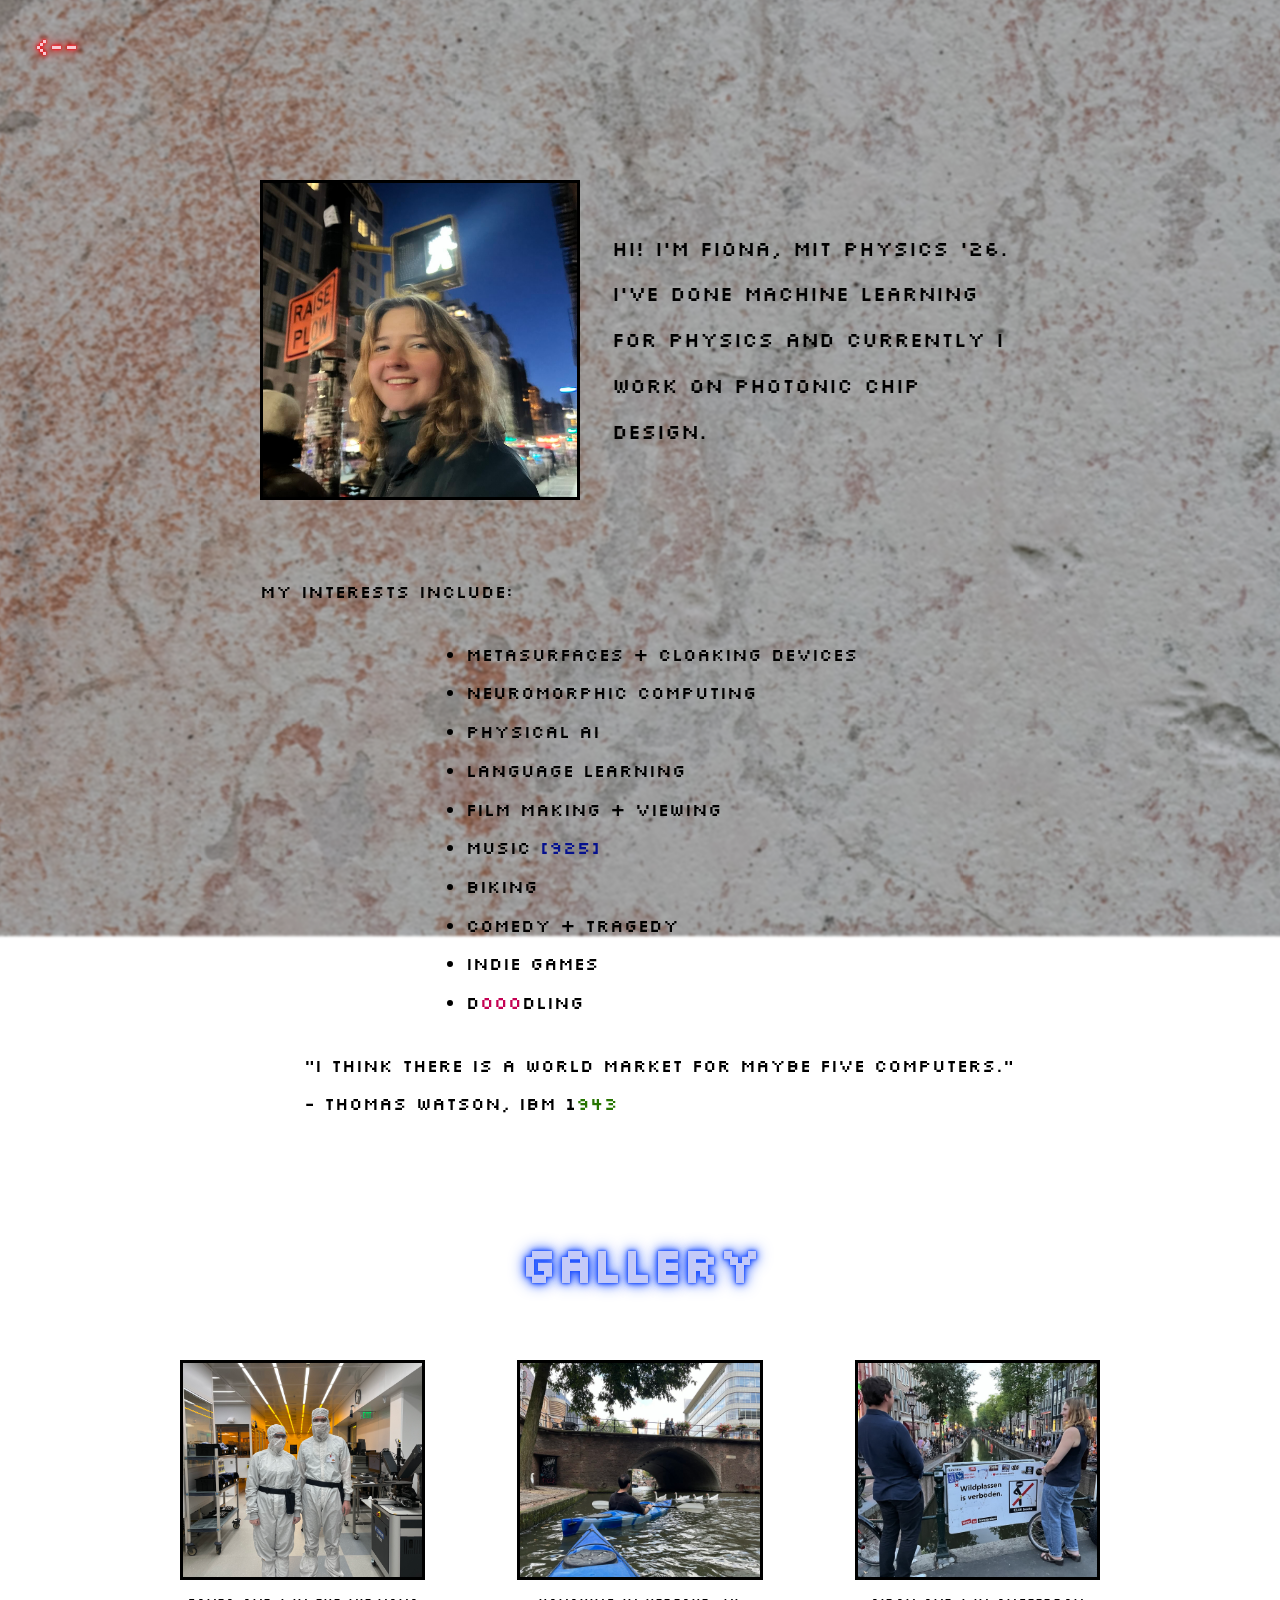
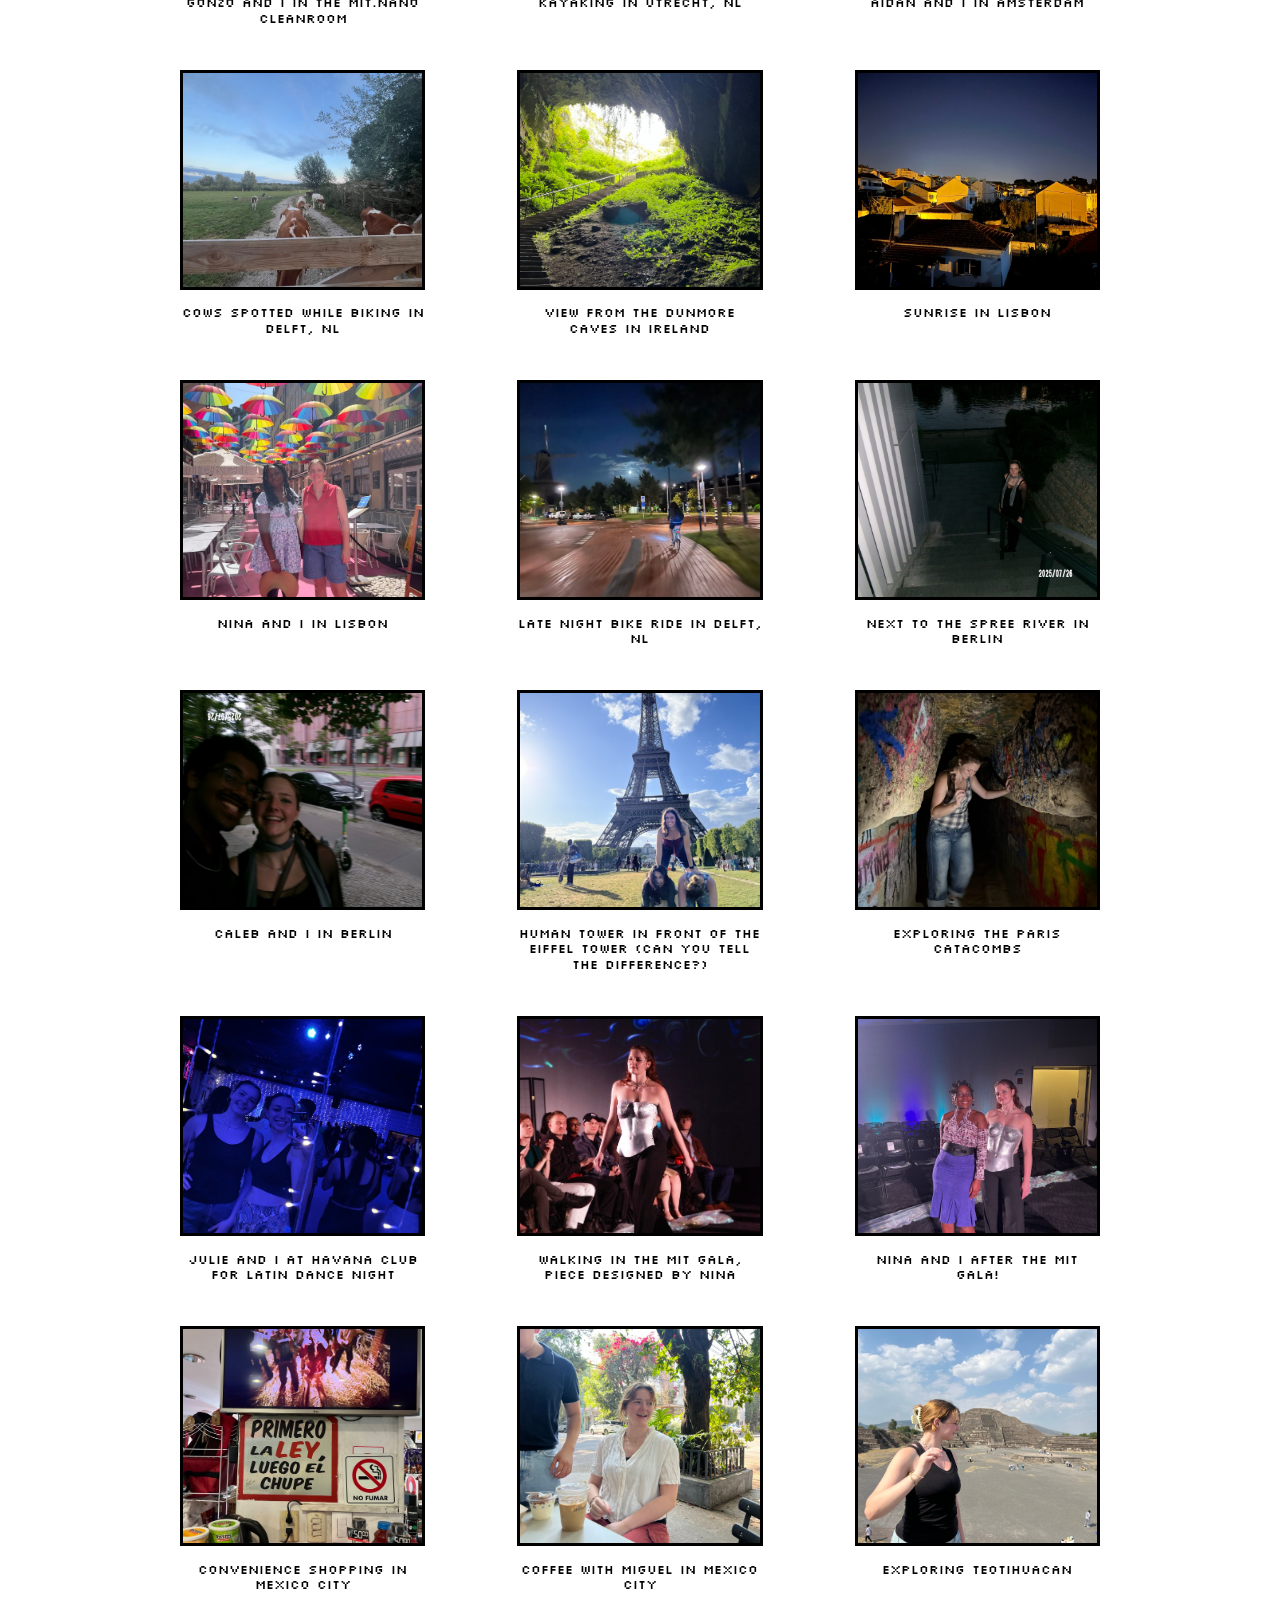
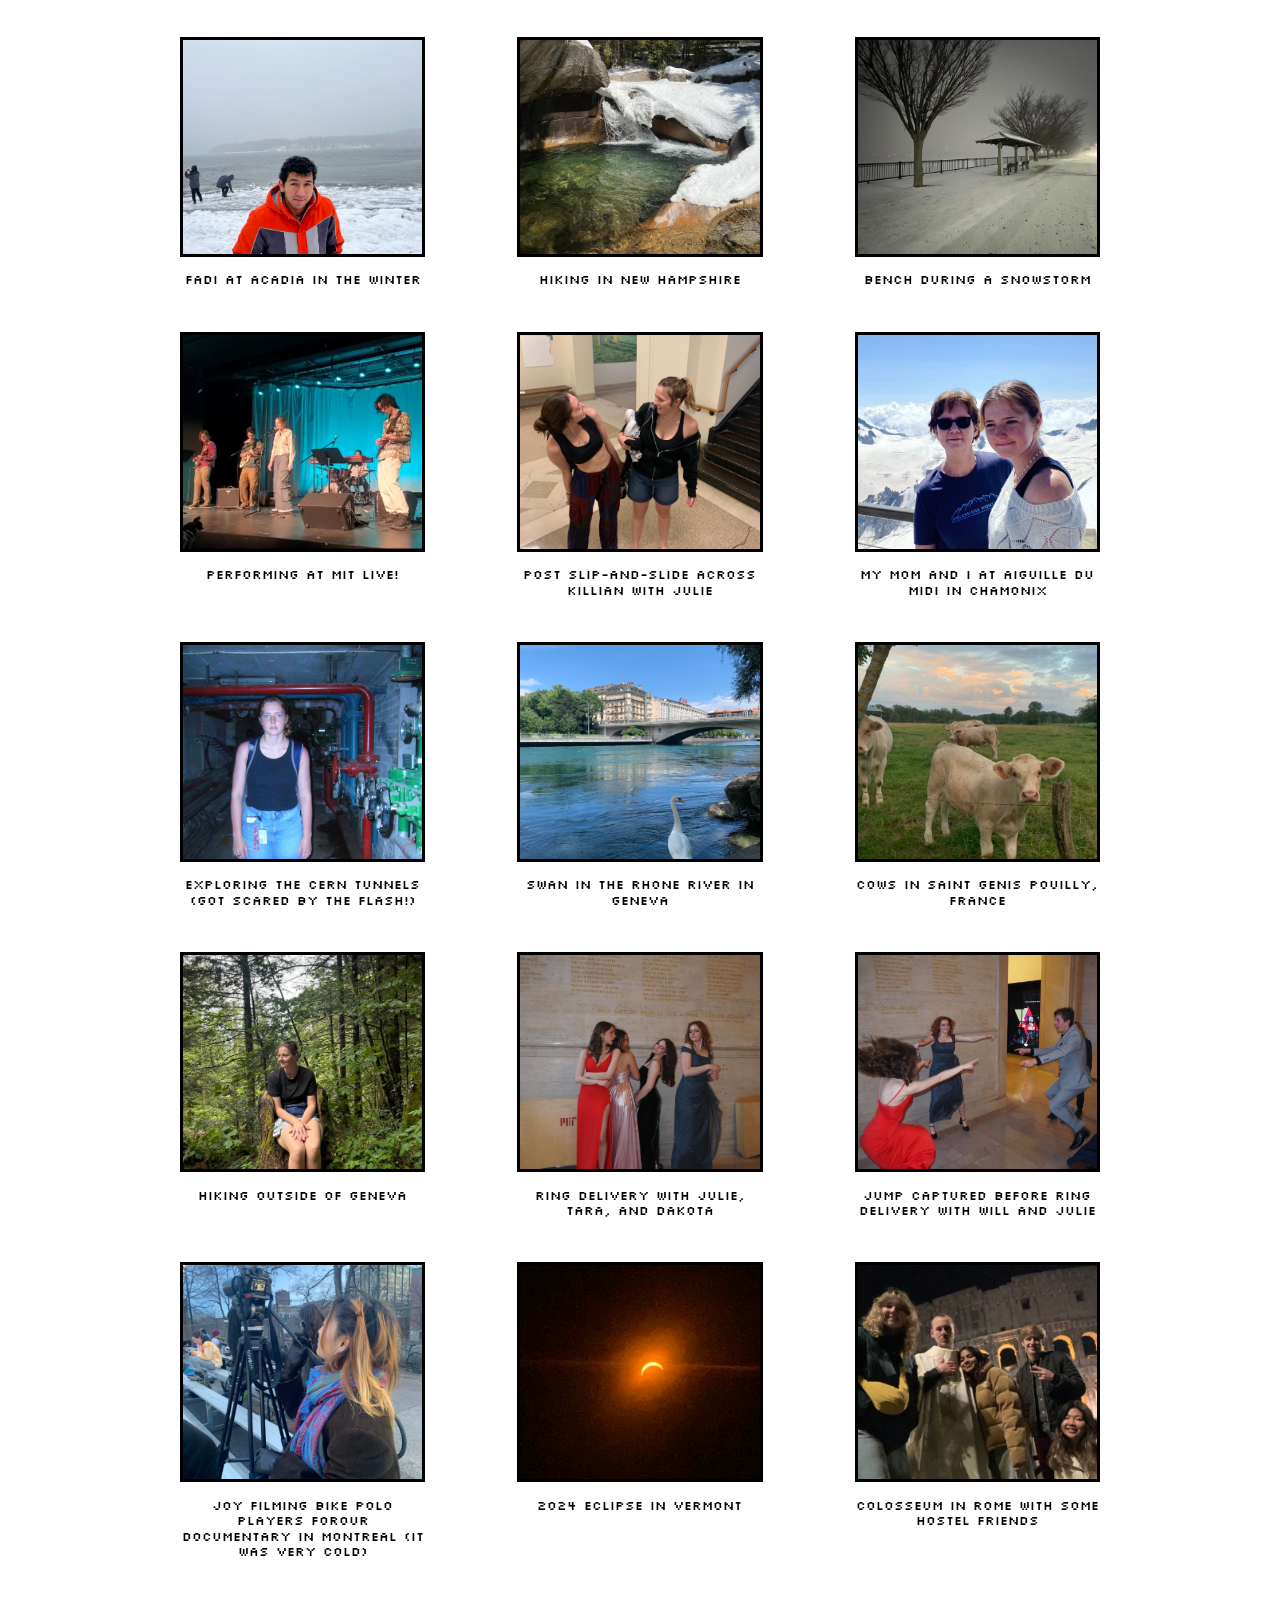
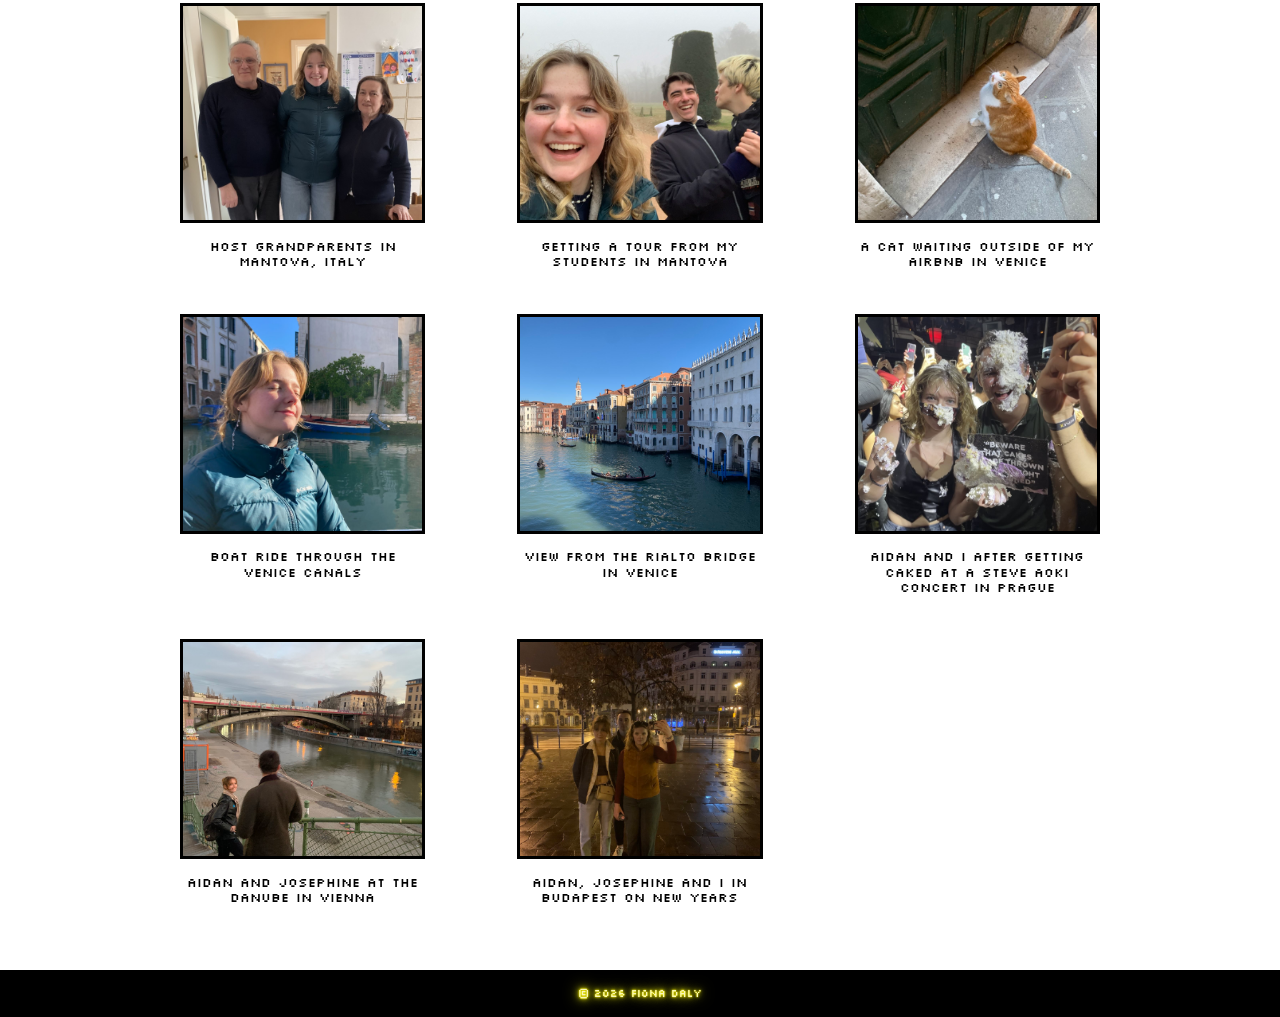
==== commit f2608b0a: "changed color for accessibility" ====
--- a/about.html
+++ b/about.html
@@ -32,9 +32,9 @@
           <li>Biking</li>
           <li>Comedy + Tragedy</li>
           <li>Indie Games</li>
-          <li>D<span style="color: rgb(73, 0, 142);">000</span>dling</li>
+          <li>D<span style="color: rgb(196, 0, 82);">000</span>dling</li>
         </ul>
-        <p class="interests-list">"I think there is a world market for maybe five computers." - Thomas Watson, IBM 1<span style="color: rgb(47, 142, 0);">943</span></p>
+        <p class="interests-list">"I think there is a world market for maybe five computers." - Thomas Watson, IBM 1<span style="color: rgb(39, 117, 0);">943</span></p>
   
       </div>
     </div>
